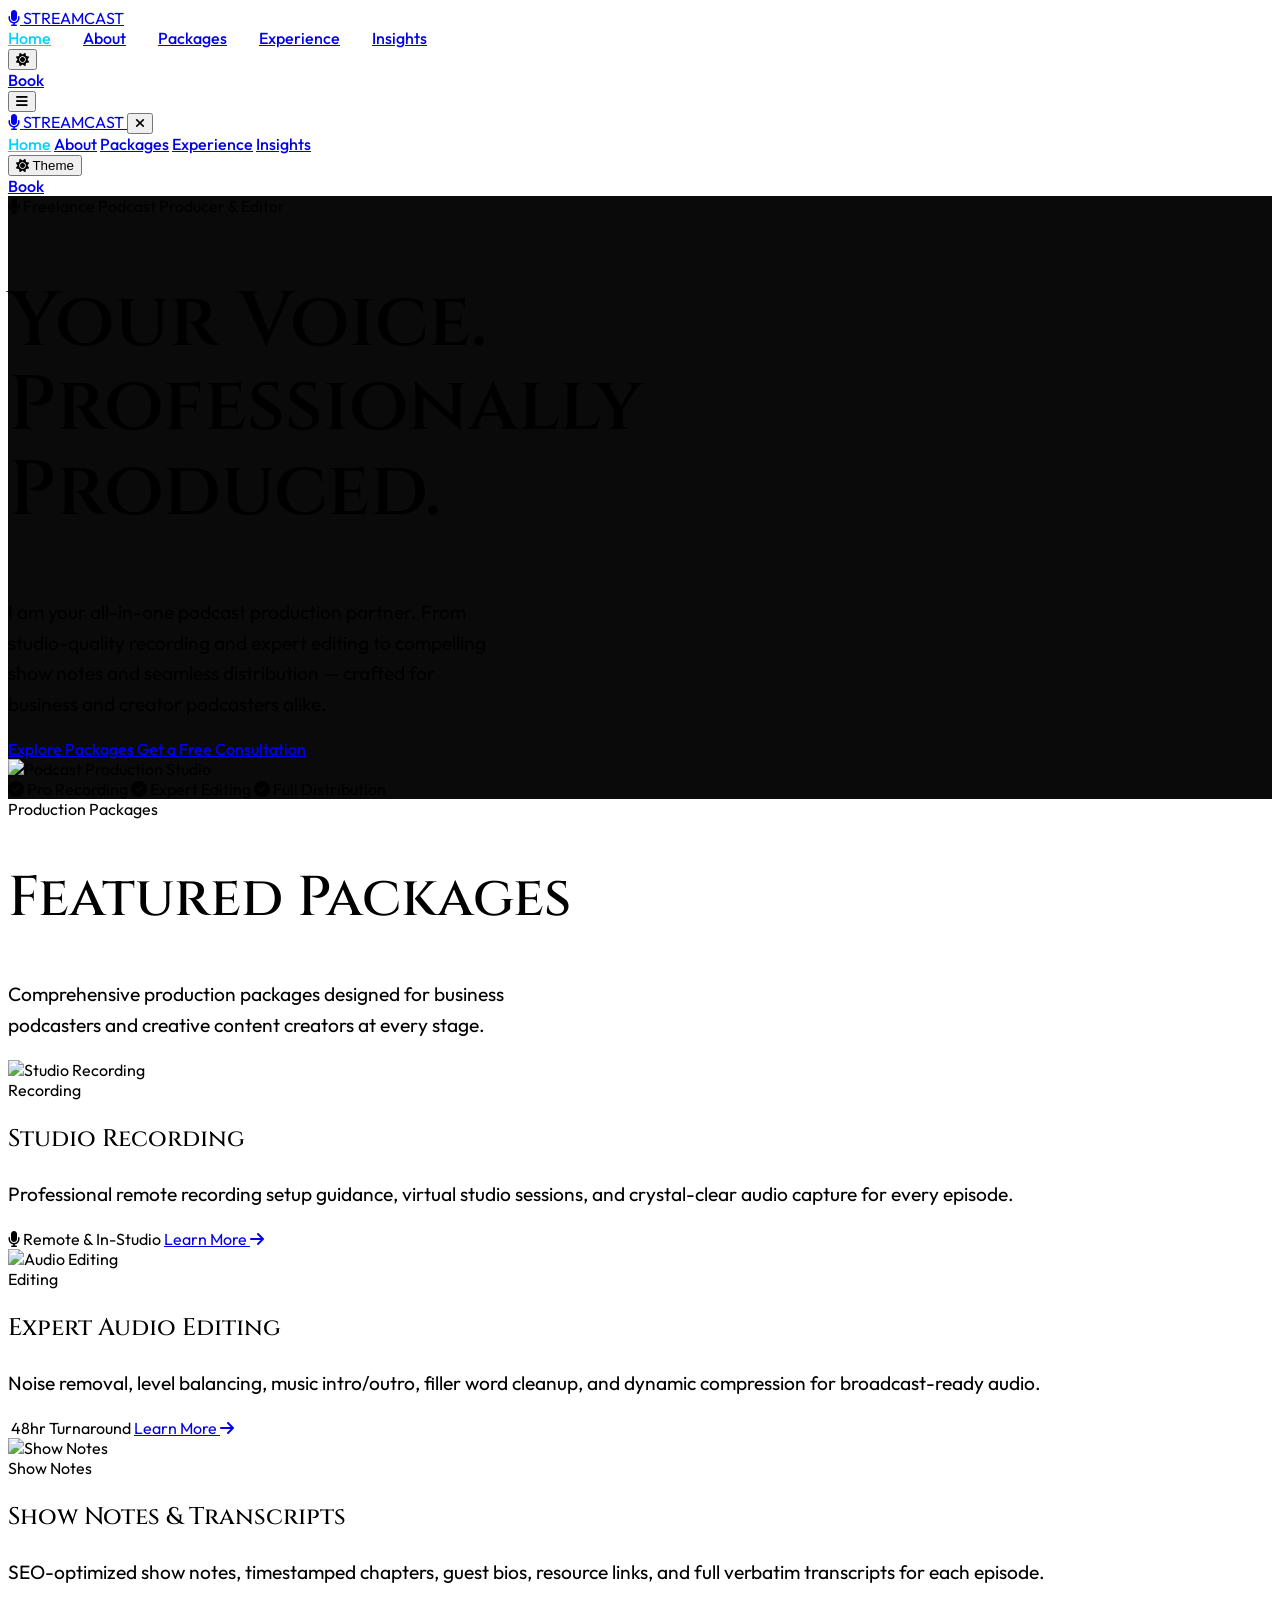
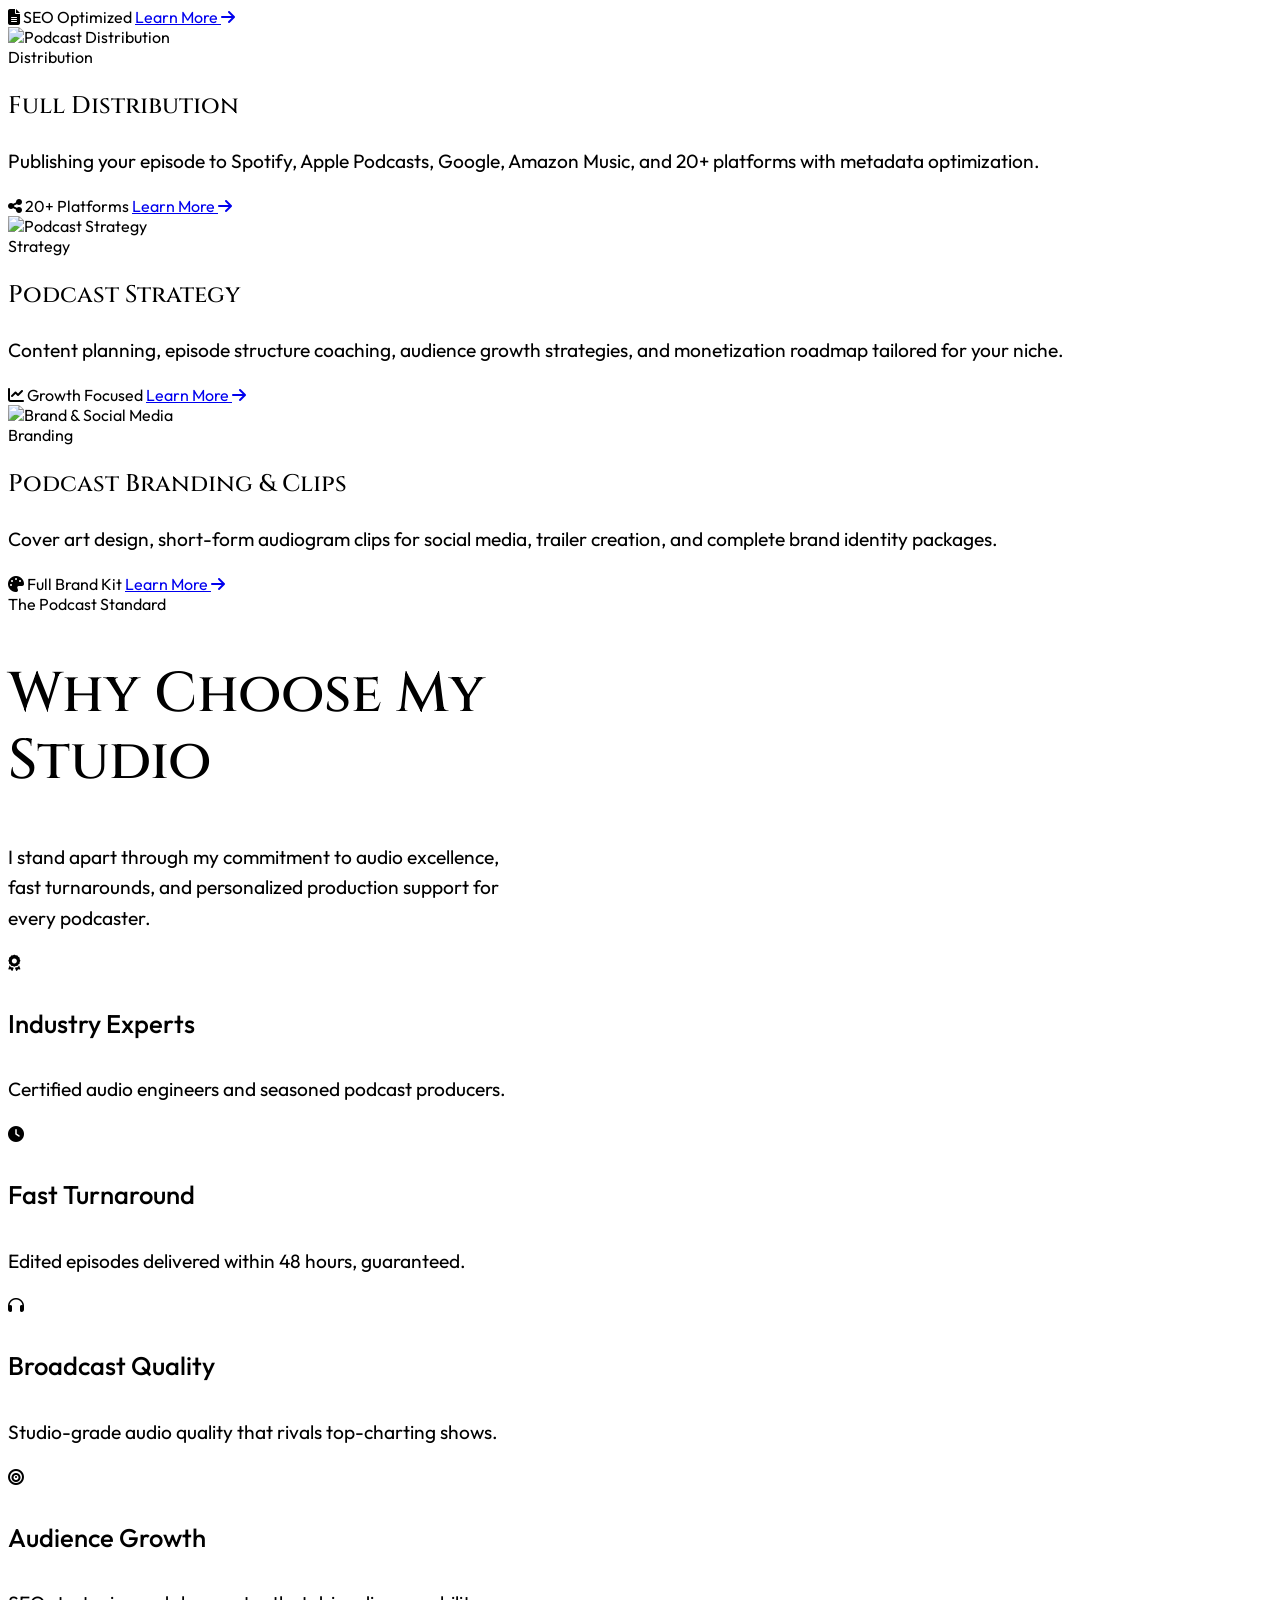
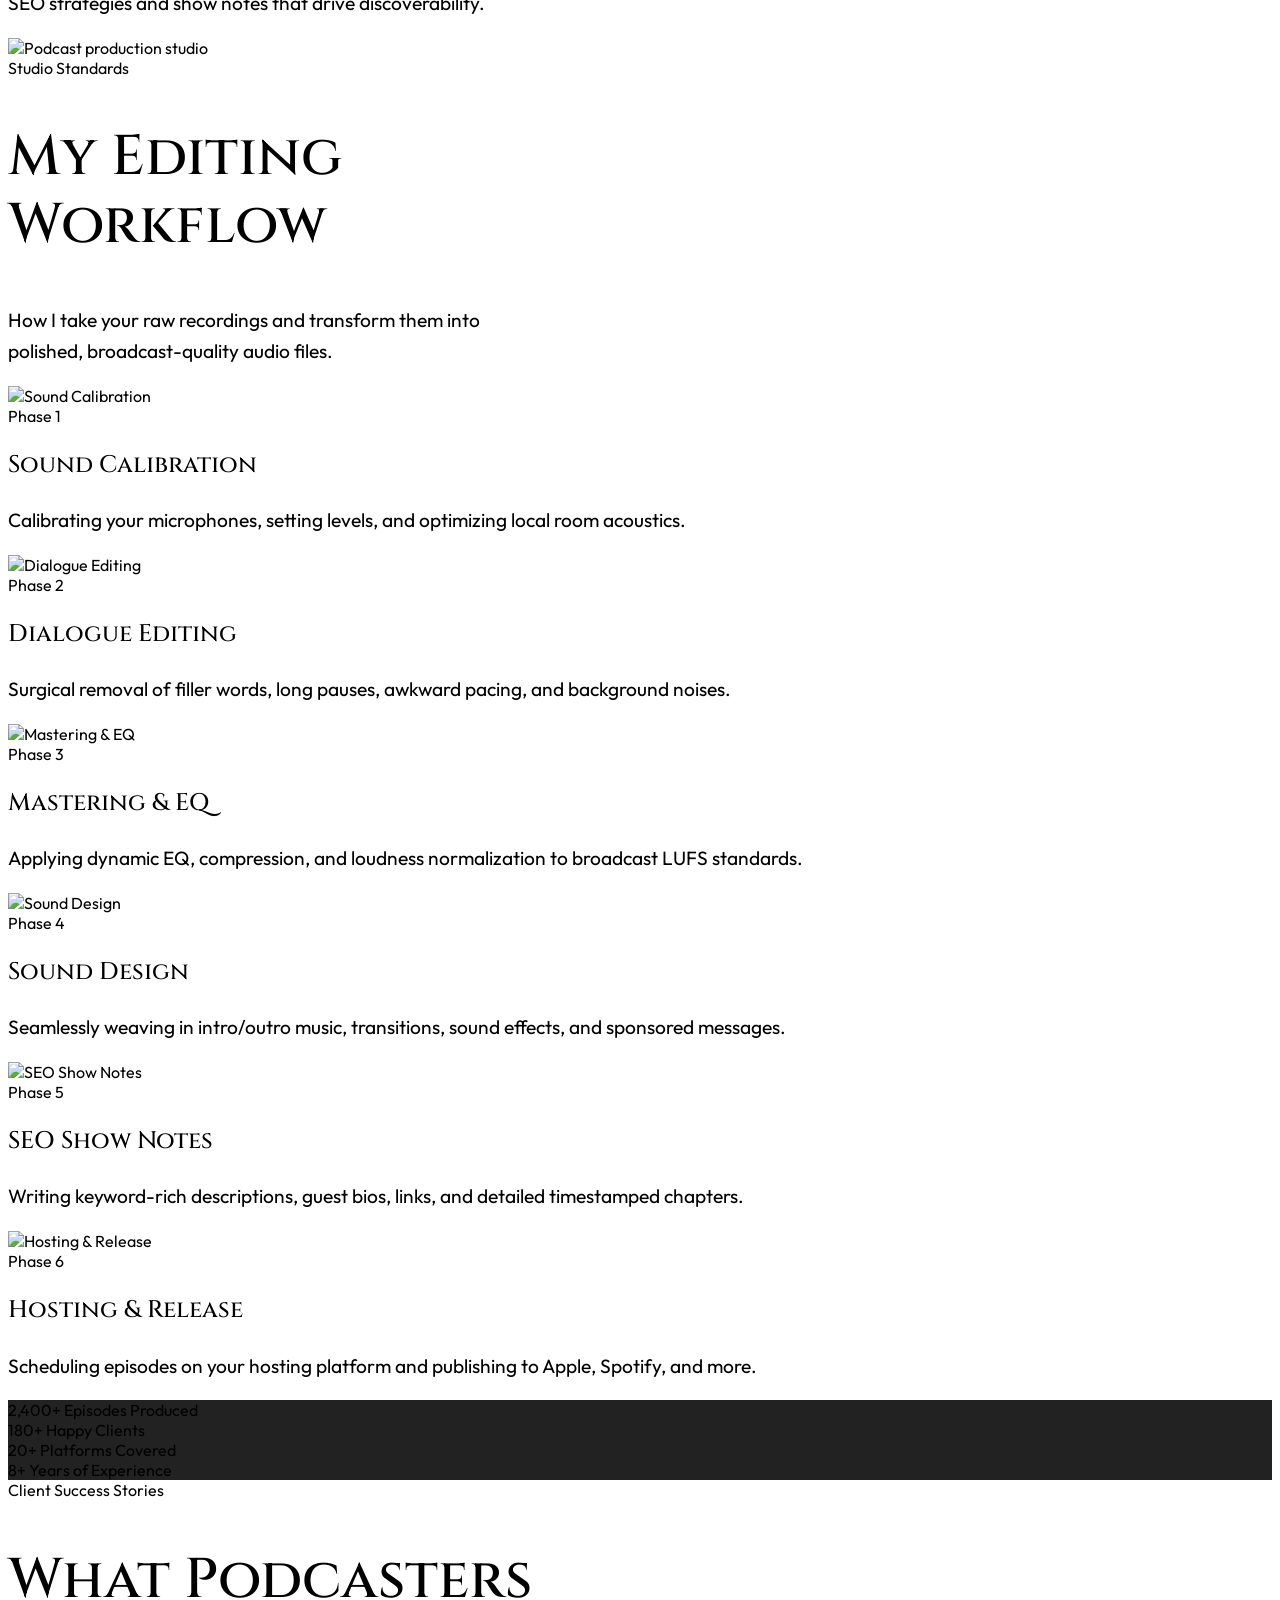
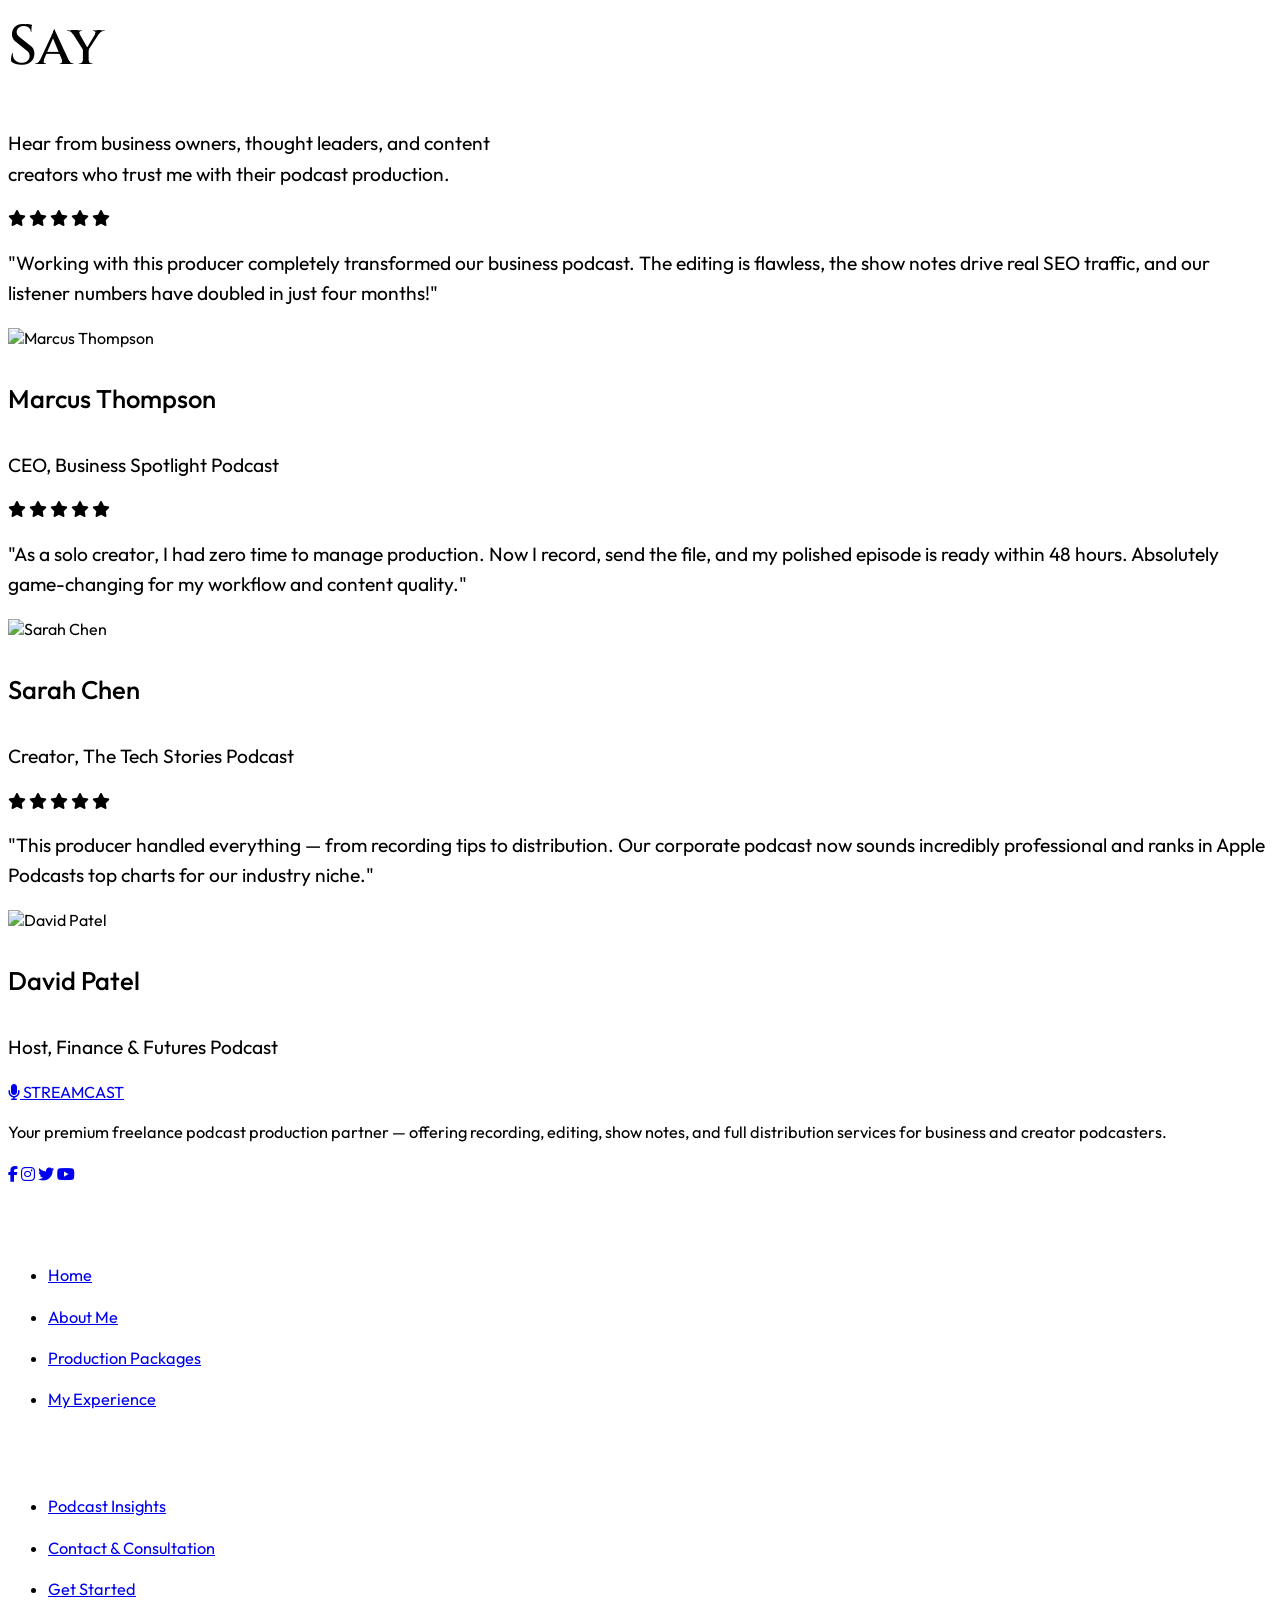
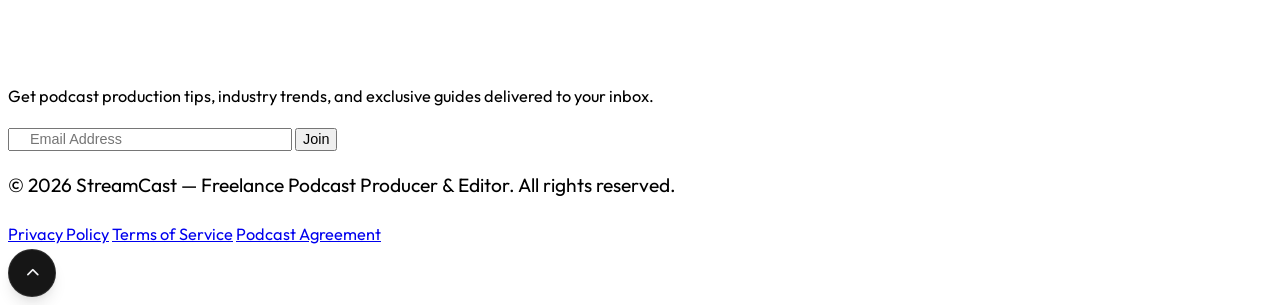
==== index.html @ 4ded886a "Add files via upload" ====
<!DOCTYPE html>
<html lang="en" class="dark">
<head>
  <!-- Favicon -->
  <link rel="icon" type="image/svg+xml" href="assets/images/favicon.svg">

  <meta charset="UTF-8">
  <meta name="viewport" content="width=device-width, initial-scale=1.0">
  <title>StreamCast | Freelance Podcast Producer & Editor</title>
  <meta name="description" content="Welcome to StreamCast, your premier freelance podcast production partner. I offer professional recording, editing, show notes, and distribution services for business and creator podcasters.">
  
  <!-- FontAwesome Icons -->
  <link rel="stylesheet" href="https://cdnjs.cloudflare.com/ajax/libs/font-awesome/6.4.0/css/all.min.css">
  <!-- Custom Styles -->
  <link rel="stylesheet" href="assets/css/custom.css">
  <!-- Tailwind CSS Play CDN -->
  <script src="https://cdn.tailwindcss.com"></script>
  <script>
    tailwind.config = {
      darkMode: 'class',
      theme: {
        extend: {
          colors: {
            'brand-blue': {
              DEFAULT: '#00d2fe',
              hover: '#00b4d8',
              dark: '#0096c7',
            },
            'charcoal': {
              900: '#0a0a0a',
              800: '#161616',
              700: '#1f1f1f',
              600: '#2e2e2e',
            }
          },
          fontFamily: {
            serif: ['Cinzel', 'serif'],
            sans: ['Outfit', 'sans-serif'],
          },
          fontWeight: {
            light: '300',
            normal: '410',
            medium: '500',
            semibold: '520',
            bold: '500',
            extrabold: '540',
            black: '580',
          }
        }
      }
    }
  </script>
  <style>
    .hero-bg-responsive {
      background-image: none;
      background-color: #0a0a0a;
    }
    @media (min-width: 640px) {
      .hero-bg-responsive {
        background-image: linear-gradient(rgba(10, 10, 10, 0.55), rgba(10, 10, 10, 0.7)), url('https://images.unsplash.com/photo-1478737270239-2f02b77fc618?auto=format&fit=crop&w=1920&q=80');
      }
    }
  </style>
</head>
<body class="bg-white dark:bg-charcoal-900 text-gray-900 dark:text-gray-100 transition-colors duration-300">

  <!-- NAVBAR -->
  <header id="main-header" class="fixed top-0 left-0 right-0 z-50 transition-all duration-300 py-3 bg-white dark:bg-[#0a0a0a]/95 border-b border-gray-200 dark:border-white/10">
    <div class="max-w-7xl mx-auto px-4 sm:px-6 lg:px-8">
      <div class="flex items-center justify-between h-16">
        
        <!-- Logo -->
        <a href="index.html" class="flex items-center space-x-2 gap-2 text-white font-serif tracking-widest text-xl md:text-2xl font-bold">
          <span class="text-brand-blue">
            <i class="fas fa-microphone"></i>
          </span>
          <span class="text-gray-900 dark:text-white">STREAMCAST</span>
        </a>

        <!-- Desktop Navigation Links -->
        <nav class="hidden lg:flex items-center gap-4 xl:gap-8 lg:mx-6 xl:mx-10">
          <a href="index.html" class="nav-link font-medium text-sm tracking-wider uppercase text-gray-900 dark:text-white hover:text-brand-blue transition-colors py-2 border-b-2 border-transparent">Home</a>
          <a href="about.html" class="nav-link font-medium text-sm tracking-wider uppercase text-gray-600 dark:text-gray-300 hover:text-brand-blue dark:hover:text-brand-blue transition-colors py-2 border-b-2 border-transparent">About</a>
          <a href="programs.html" class="nav-link font-medium text-sm tracking-wider uppercase text-gray-600 dark:text-gray-300 hover:text-brand-blue dark:hover:text-brand-blue transition-colors py-2 border-b-2 border-transparent">Packages</a>
          <a href="coaches.html" class="nav-link font-medium text-sm tracking-wider uppercase text-gray-600 dark:text-gray-300 hover:text-brand-blue dark:hover:text-brand-blue transition-colors py-2 border-b-2 border-transparent">Experience</a>
          
          <a href="blog.html" class="nav-link font-medium text-sm tracking-wider uppercase text-gray-600 dark:text-gray-300 hover:text-brand-blue dark:hover:text-brand-blue transition-colors py-2 border-b-2 border-transparent">Insights</a>
        </nav>

        <!-- Right Action Items (Buttons & Toggles) -->
        <div class="hidden lg:flex items-center space-x-4 gap-2">
          
          <!-- Theme Toggle -->
          <button class="theme-toggle-btn text-gray-600 dark:text-white focus:outline-none p-2 rounded-full hover:bg-gray-100 dark:hover:bg-white/10 transition-colors" title="Toggle Theme">
            <i class="theme-toggle-icon fas fa-sun text-yellow-400"></i>
          </button>

          <div class="h-6 w-px bg-gray-200 dark:bg-gray-700/50"></div>

          <a href="contact.html" class="bg-brand-blue hover:bg-brand-blue-hover text-black font-semibold text-xs tracking-widest uppercase px-5 py-2.5 rounded-full transition-all duration-300 shadow-md">Book</a>
          
        </div>

        <!-- Mobile Menu Button -->
        <div class="lg:hidden flex items-center space-x-4 gap-2">
          <button id="mobile-menu-btn" class="text-gray-800 dark:text-white hover:text-brand-blue focus:outline-none p-2 rounded-md transition-colors" aria-label="Open Menu">
            <i class="fas fa-bars text-2xl"></i>
          </button>
        </div>

      </div>
    </div>

  </header>

  <!-- Mobile Drawer Menu -->
  <div id="mobile-menu" class="fixed inset-y-0 right-0 z-[100] w-full max-w-xs bg-white/95 dark:bg-charcoal-900/95 backdrop-blur-md shadow-2xl p-6 border-l border-gray-200 dark:border-white/10 transform translate-x-full transition-transform duration-300 lg:hidden flex flex-col justify-between">
    <div>
      <div class="flex items-center justify-between mb-8">
        <a href="index.html" class="flex items-center space-x-2 gap-2 text-gray-900 dark:text-white font-serif tracking-widest text-lg font-bold group">
          <i class="fas fa-microphone text-brand-blue"></i>
          <span class="text-gray-900 dark:text-white">STREAMCAST</span>
        </a>
        <button id="mobile-menu-close-btn" class="text-gray-800 dark:text-white hover:text-brand-blue p-2 focus:outline-none" aria-label="Close Menu">
          <i class="fas fa-times text-2xl"></i>
        </button>
      </div>

      <nav class="flex flex-col space-y-4">
        <a href="index.html" class="nav-link text-base font-semibold text-gray-700 dark:text-gray-300 hover:text-brand-blue transition-colors py-1 border-b border-gray-100 dark:border-white/5">Home</a>
        <a href="about.html" class="nav-link text-base font-semibold text-gray-700 dark:text-gray-300 hover:text-brand-blue transition-colors py-1 border-b border-white/5">About</a>
        <a href="programs.html" class="nav-link text-base font-semibold text-gray-700 dark:text-gray-300 hover:text-brand-blue transition-colors py-1 border-b border-gray-100 dark:border-white/5">Packages</a>
        <a href="coaches.html" class="nav-link text-base font-semibold text-gray-700 dark:text-gray-300 hover:text-brand-blue transition-colors py-1 border-b border-white/5">Experience</a>
        
        <a href="blog.html" class="nav-link text-base font-semibold text-gray-700 dark:text-gray-300 hover:text-brand-blue transition-colors py-1 border-b border-white/5">Insights</a>
      </nav>
    </div>

    <div class="mt-8 pt-6 border-t border-gray-200 dark:border-white/10 flex flex-col space-y-4">
      <div class="flex items-center justify-center py-2 bg-gray-100 dark:bg-black/25 rounded-xl border border-gray-200 dark:border-white/5">
        <!-- Theme Toggle -->
        <button class="theme-toggle-btn text-gray-700 dark:text-gray-300 hover:text-brand-blue dark:hover:text-brand-blue focus:outline-none p-2 rounded-full transition-colors flex items-center gap-2 text-sm font-semibold" title="Toggle Theme">
          <i class="theme-toggle-icon fas fa-sun text-yellow-500 dark:text-yellow-400"></i>
          <span>Theme</span>
        </button>
      </div>
      <a href="contact.html" class="block text-center py-2.5 bg-brand-blue hover:bg-brand-blue-hover text-black font-semibold rounded-full shadow-lg transition-all">Book</a>
    </div>
  </div>

  <!-- HERO SECTION -->
  <section class="relative min-h-[90vh] md:min-h-[65vh] lg:min-h-[70vh] xl:min-h-[80vh] flex items-center justify-center pt-32 md:pt-24 lg:pt-28 xl:pt-40 pb-16 md:pb-12 lg:pb-16 xl:pb-24 overflow-hidden bg-cover bg-center hero-bg-responsive">
    <!-- Overlay ambient glow -->
    <div class="absolute inset-0 bg-gradient-to-tr from-brand-blue/15 via-transparent to-cyan-500/10 pointer-events-none"></div>

    <div class="relative z-10 max-w-4xl mx-auto px-4 sm:px-6 lg:px-8 w-full text-center space-y-8">
      <span class="inline-block px-4 py-1.5 rounded-full text-xs font-semibold uppercase tracking-widest bg-brand-blue/10 text-brand-blue border border-brand-blue/20">
        <i class="fas fa-microphone mr-1.5"></i> Freelance Podcast Producer & Editor
      </span>
      <h1 class="hero-heading text-white font-extrabold max-w-heading mx-auto">
        Your Voice. <br>
        <span class="text-transparent bg-clip-text bg-gradient-to-r from-brand-blue via-cyan-200 to-white">Professionally Produced.</span>
      </h1>
      <p class="body-text text-gray-300 max-w-paragraph mx-auto">
        I am your all-in-one podcast production partner. From studio-quality recording and expert editing to compelling show notes and seamless distribution — crafted for business and creator podcasters alike.
      </p>
      
      <div class="flex flex-col sm:flex-row gap-4 justify-center">
        <a href="programs.html" class="bg-brand-blue hover:bg-brand-blue-hover text-black font-bold uppercase tracking-widest text-sm px-8 py-4 rounded-full shadow-lg hover:shadow-brand-blue/30 transition-all duration-300 text-center">
          Explore Packages
        </a>
        <a href="contact.html" class="bg-transparent hover:bg-white/5 text-white font-bold uppercase tracking-widest text-sm px-8 py-4 rounded-full border border-white/20 hover:border-white transition-all text-center">
          Get a Free Consultation
        </a>
      </div>

      <!-- Separate Image for Mobile (360px view) -->
      <div class="block sm:hidden mt-8 w-full max-w-sm mx-auto rounded-2xl overflow-hidden border border-white/10 shadow-xl aspect-video">
        <img src="https://images.unsplash.com/photo-1478737270239-2f02b77fc618?auto=format&fit=crop&w=800&q=80" alt="Podcast Production Studio" class="w-full h-full object-cover">
      </div>

      <!-- Quick trust items -->
      <div class="pt-2 flex flex-wrap items-center justify-center gap-6 text-gray-400 text-xs tracking-wider uppercase font-semibold">
        <span class="flex items-center gap-2"><i class="fa-solid fa-circle-check text-brand-blue"></i> Pro Recording</span>
        <span class="flex items-center gap-2"><i class="fa-solid fa-circle-check text-brand-blue"></i> Expert Editing</span>
        <span class="flex items-center gap-2"><i class="fa-solid fa-circle-check text-brand-blue"></i> Full Distribution</span>
      </div>
    </div>
  </section>

  <!-- FEATURED PACKAGES -->
  <section class="py-24 bg-slate-50 dark:bg-charcoal-800 border-t border-gray-100 dark:border-charcoal-700">
    <div class="max-w-7xl mx-auto px-4 sm:px-6 lg:px-8">
      
      <!-- Section Header -->
      <div class="text-center mb-16 space-y-4">
        <span class="text-brand-blue font-semibold text-xs uppercase tracking-widest block">Production Packages</span>
        <h2 class="section-heading text-gray-900 dark:text-white max-w-heading mx-auto">Featured Packages</h2>
        <p class="body-text text-gray-600 dark:text-gray-400 max-w-paragraph mx-auto">
          Comprehensive production packages designed for business podcasters and creative content creators at every stage.
        </p>
      </div>

      <!-- Packages Grid -->
      <div class="grid grid-cols-1 md:grid-cols-2 lg:grid-cols-3 gap-8">
        
        <!-- Package 1 -->
        <div class="group bg-white dark:bg-charcoal-900 rounded-2xl overflow-hidden shadow-md border border-gray-200 dark:border-white/5 hover-card-trigger flex flex-col h-full">
          <div class="relative h-56 overflow-hidden flex-shrink-0">
            <img src="https://madpandamedia.com.au/images/MPM%20Podcast%20Studio.jpg" alt="Studio Recording" class="w-full h-full object-cover group-hover:scale-105 transition-transform duration-500">
            <div class="absolute inset-0 bg-gradient-to-t from-charcoal-900/80 to-transparent"></div>
            <span class="absolute bottom-4 left-4 bg-brand-blue text-black font-bold text-[10px] uppercase tracking-wider px-3 py-1 rounded">Recording</span>
          </div>
          <div class="p-6 flex flex-col justify-between flex-grow">
            <div class="space-y-4">
              <h3 class="card-heading text-gray-900 dark:text-white">Studio Recording</h3>
              <p class="text-sm text-gray-600 dark:text-gray-400">
                Professional remote recording setup guidance, virtual studio sessions, and crystal-clear audio capture for every episode.
              </p>
            </div>
            <div class="pt-4 mt-6 border-t border-gray-100 dark:border-white/5 flex items-center justify-between">
              <span class="text-xs text-gray-500 dark:text-gray-400"><i class="fas fa-microphone mr-1"></i> Remote & In-Studio</span>
              <a href="programs.html" class="text-brand-blue font-semibold text-xs tracking-wider uppercase group-hover:text-brand-blue-hover transition-colors">Learn More <i class="fas fa-arrow-right ml-1"></i></a>
            </div>
          </div>
        </div>

        <!-- Package 2 -->
        <div class="group bg-white dark:bg-charcoal-900 rounded-2xl overflow-hidden shadow-md border border-gray-200 dark:border-white/5 hover-card-trigger flex flex-col h-full">
          <div class="relative h-56 overflow-hidden flex-shrink-0">
            <img src="https://www.premiumbeat.com/blog/wp-content/uploads/2023/12/equalization_audio_editing_cover.jpg" alt="Audio Editing" class="w-full h-full object-cover group-hover:scale-105 transition-transform duration-500">
            <div class="absolute inset-0 bg-gradient-to-t from-charcoal-900/80 to-transparent"></div>
            <span class="absolute bottom-4 left-4 bg-brand-blue text-black font-bold text-[10px] uppercase tracking-wider px-3 py-1 rounded">Editing</span>
          </div>
          <div class="p-6 flex flex-col justify-between flex-grow">
            <div class="space-y-4">
              <h3 class="card-heading text-gray-900 dark:text-white">Expert Audio Editing</h3>
              <p class="text-sm text-gray-600 dark:text-gray-400">
                Noise removal, level balancing, music intro/outro, filler word cleanup, and dynamic compression for broadcast-ready audio.
              </p>
            </div>
            <div class="pt-4 mt-6 border-t border-gray-100 dark:border-white/5 flex items-center justify-between">
              <span class="text-xs text-gray-500 dark:text-gray-400"><i class="fas fa-waveform-lines mr-1"></i> 48hr Turnaround</span>
              <a href="programs.html" class="text-brand-blue font-semibold text-xs tracking-wider uppercase group-hover:text-brand-blue-hover transition-colors">Learn More <i class="fas fa-arrow-right ml-1"></i></a>
            </div>
          </div>
        </div>

        <!-- Package 3 -->
        <div class="group bg-white dark:bg-charcoal-900 rounded-2xl overflow-hidden shadow-md border border-gray-200 dark:border-white/5 hover-card-trigger flex flex-col h-full">
          <div class="relative h-56 overflow-hidden flex-shrink-0">
            <img src="https://encrypted-tbn0.gstatic.com/images?q=tbn:ANd9GcRHZqMYXIs-QDGXlfrpvm5a8jI42zFXWj_joPcEZpMLS_UarOpgAsNEjZs&s=10" alt="Show Notes" class="w-full h-full object-cover group-hover:scale-105 transition-transform duration-500">
            <div class="absolute inset-0 bg-gradient-to-t from-charcoal-900/80 to-transparent"></div>
            <span class="absolute bottom-4 left-4 bg-brand-blue text-black font-bold text-[10px] uppercase tracking-wider px-3 py-1 rounded">Show Notes</span>
          </div>
          <div class="p-6 flex flex-col justify-between flex-grow">
            <div class="space-y-4">
              <h3 class="card-heading text-gray-900 dark:text-white">Show Notes & Transcripts</h3>
              <p class="text-sm text-gray-600 dark:text-gray-400">
                SEO-optimized show notes, timestamped chapters, guest bios, resource links, and full verbatim transcripts for each episode.
              </p>
            </div>
            <div class="pt-4 mt-6 border-t border-gray-100 dark:border-white/5 flex items-center justify-between">
              <span class="text-xs text-gray-500 dark:text-gray-400"><i class="fas fa-file-lines mr-1"></i> SEO Optimized</span>
              <a href="programs.html" class="text-brand-blue font-semibold text-xs tracking-wider uppercase group-hover:text-brand-blue-hover transition-colors">Learn More <i class="fas fa-arrow-right ml-1"></i></a>
            </div>
          </div>
        </div>

        <!-- Package 4 -->
        <div class="group bg-white dark:bg-charcoal-900 rounded-2xl overflow-hidden shadow-md border border-gray-200 dark:border-white/5 hover-card-trigger flex flex-col h-full">
          <div class="relative h-56 overflow-hidden flex-shrink-0">
            <img src="https://encrypted-tbn0.gstatic.com/images?q=tbn:ANd9GcQRSYqqp1oz2RJWqdqJsFzhLo7s32Mo_cKgIWE5fRP9QIFLPOgkEXU0BMHP&s=10" alt="Podcast Distribution" class="w-full h-full object-cover group-hover:scale-105 transition-transform duration-500">
            <div class="absolute inset-0 bg-gradient-to-t from-charcoal-900/80 to-transparent"></div>
            <span class="absolute bottom-4 left-4 bg-brand-blue text-black font-bold text-[10px] uppercase tracking-wider px-3 py-1 rounded">Distribution</span>
          </div>
          <div class="p-6 flex flex-col justify-between flex-grow">
            <div class="space-y-4">
              <h3 class="card-heading text-gray-900 dark:text-white">Full Distribution</h3>
              <p class="text-sm text-gray-600 dark:text-gray-400">
                Publishing your episode to Spotify, Apple Podcasts, Google, Amazon Music, and 20+ platforms with metadata optimization.
              </p>
            </div>
            <div class="pt-4 mt-6 border-t border-gray-100 dark:border-white/5 flex items-center justify-between">
              <span class="text-xs text-gray-500 dark:text-gray-400"><i class="fas fa-share-nodes mr-1"></i> 20+ Platforms</span>
              <a href="programs.html" class="text-brand-blue font-semibold text-xs tracking-wider uppercase group-hover:text-brand-blue-hover transition-colors">Learn More <i class="fas fa-arrow-right ml-1"></i></a>
            </div>
          </div>
        </div>

        <!-- Package 5 -->
        <div class="group bg-white dark:bg-charcoal-900 rounded-2xl overflow-hidden shadow-md border border-gray-200 dark:border-white/5 hover-card-trigger flex flex-col h-full">
          <div class="relative h-56 overflow-hidden flex-shrink-0">
            <img src="https://jasoncercone.com/wp-content/uploads/2026/02/Podcasting-Strategy-Simplified-Logo-scaled.jpg" alt="Podcast Strategy" class="w-full h-full object-cover group-hover:scale-105 transition-transform duration-500">
            <div class="absolute inset-0 bg-gradient-to-t from-charcoal-900/80 to-transparent"></div>
            <span class="absolute bottom-4 left-4 bg-brand-blue text-black font-bold text-[10px] uppercase tracking-wider px-3 py-1 rounded">Strategy</span>
          </div>
          <div class="p-6 flex flex-col justify-between flex-grow">
            <div class="space-y-4">
              <h3 class="card-heading text-gray-900 dark:text-white">Podcast Strategy</h3>
              <p class="text-sm text-gray-600 dark:text-gray-400">
                Content planning, episode structure coaching, audience growth strategies, and monetization roadmap tailored for your niche.
              </p>
            </div>
            <div class="pt-4 mt-6 border-t border-gray-100 dark:border-white/5 flex items-center justify-between">
              <span class="text-xs text-gray-500 dark:text-gray-400"><i class="fas fa-chart-line mr-1"></i> Growth Focused</span>
              <a href="programs.html" class="text-brand-blue font-semibold text-xs tracking-wider uppercase group-hover:text-brand-blue-hover transition-colors">Learn More <i class="fas fa-arrow-right ml-1"></i></a>
            </div>
          </div>
        </div>

        <!-- Package 6 -->
        <div class="group bg-white dark:bg-charcoal-900 rounded-2xl overflow-hidden shadow-md border border-gray-200 dark:border-white/5 hover-card-trigger flex flex-col h-full">
          <div class="relative h-56 overflow-hidden flex-shrink-0">
            <img src="https://media.istockphoto.com/id/2166869543/vector/podcast-webcast-audio-record-concept-logo-podcast-radio-sign-audio-record-concept-vector.jpg?s=612x612&w=0&k=20&c=AaT6e5vGVNQZcJajQhVKvhF9IklbsPAS-NuJFvqOMyE=" alt="Brand & Social Media" class="w-full h-full object-cover group-hover:scale-105 transition-transform duration-500">
            <div class="absolute inset-0 bg-gradient-to-t from-charcoal-900/80 to-transparent"></div>
            <span class="absolute bottom-4 left-4 bg-brand-blue text-black font-bold text-[10px] uppercase tracking-wider px-3 py-1 rounded">Branding</span>
          </div>
          <div class="p-6 flex flex-col justify-between flex-grow">
            <div class="space-y-4">
              <h3 class="card-heading text-gray-900 dark:text-white">Podcast Branding & Clips</h3>
              <p class="text-sm text-gray-600 dark:text-gray-400">
                Cover art design, short-form audiogram clips for social media, trailer creation, and complete brand identity packages.
              </p>
            </div>
            <div class="pt-4 mt-6 border-t border-gray-100 dark:border-white/5 flex items-center justify-between">
              <span class="text-xs text-gray-500 dark:text-gray-400"><i class="fas fa-palette mr-1"></i> Full Brand Kit</span>
              <a href="programs.html" class="text-brand-blue font-semibold text-xs tracking-wider uppercase group-hover:text-brand-blue-hover transition-colors">Learn More <i class="fas fa-arrow-right ml-1"></i></a>
            </div>
          </div>
        </div>

      </div>

    </div>
  </section>

  <!-- WHY CHOOSE US -->
  <section class="py-24 bg-white dark:bg-charcoal-900">
    <div class="max-w-7xl mx-auto px-4 sm:px-6 lg:px-8">
      
      <div class="grid grid-cols-1 lg:grid-cols-2 gap-16 items-center">
        <!-- Left: Branding & Core Values list -->
        <div class="space-y-8">
          <div class="space-y-4">
            <span class="text-brand-blue font-semibold text-xs uppercase tracking-widest block">The Podcast Standard</span>
            <h2 class="section-heading text-gray-900 dark:text-white max-w-heading">Why Choose My Studio</h2>
            <p class="body-text text-gray-600 dark:text-gray-400 max-w-paragraph">
              I stand apart through my commitment to audio excellence, fast turnarounds, and personalized production support for every podcaster.
            </p>
          </div>

          <!-- Why Choose Cards -->
          <div class="grid grid-cols-1 sm:grid-cols-2 gap-6 pt-4">
            
            <div class="flex items-start space-x-3 gap-2">
              <div class="mt-1 flex-shrink-0 w-8 h-8 rounded-lg bg-brand-blue/10 border border-brand-blue/20 flex items-center justify-center text-brand-blue">
                <i class="fas fa-award"></i>
              </div>
              <div>
                <h4 class="font-bold text-gray-900 dark:text-white font-serif">Industry Experts</h4>
                <p class="text-xs text-gray-500 dark:text-gray-400 mt-1">Certified audio engineers and seasoned podcast producers.</p>
              </div>
            </div>

            <div class="flex items-start space-x-3 gap-2">
              <div class="mt-1 flex-shrink-0 w-8 h-8 rounded-lg bg-brand-blue/10 border border-brand-blue/20 flex items-center justify-center text-brand-blue">
                <i class="fas fa-clock"></i>
              </div>
              <div>
                <h4 class="font-bold text-gray-900 dark:text-white font-serif">Fast Turnaround</h4>
                <p class="text-xs text-gray-500 dark:text-gray-400 mt-1">Edited episodes delivered within 48 hours, guaranteed.</p>
              </div>
            </div>

            <div class="flex items-start space-x-3 gap-2">
              <div class="mt-1 flex-shrink-0 w-8 h-8 rounded-lg bg-brand-blue/10 border border-brand-blue/20 flex items-center justify-center text-brand-blue">
                <i class="fas fa-headphones"></i>
              </div>
              <div>
                <h4 class="font-bold text-gray-900 dark:text-white font-serif">Broadcast Quality</h4>
                <p class="text-xs text-gray-500 dark:text-gray-400 mt-1">Studio-grade audio quality that rivals top-charting shows.</p>
              </div>
            </div>

            <div class="flex items-start space-x-3 gap-2">
              <div class="mt-1 flex-shrink-0 w-8 h-8 rounded-lg bg-brand-blue/10 border border-brand-blue/20 flex items-center justify-center text-brand-blue">
                <i class="fas fa-bullseye"></i>
              </div>
              <div>
                <h4 class="font-bold text-gray-900 dark:text-white font-serif">Audience Growth</h4>
                <p class="text-xs text-gray-500 dark:text-gray-400 mt-1">SEO strategies and show notes that drive discoverability.</p>
              </div>
            </div>

            

          </div>
        </div>

        <!-- Right: Decorative graphic / studio photo -->
        <div class="relative">
          <div class="absolute inset-0 bg-gradient-to-r from-brand-blue/15 to-purple-500/10 rounded-2xl blur-xl opacity-40"></div>
          <div class="relative bg-charcoal-800 border border-white/10 rounded-2xl overflow-hidden shadow-2xl p-2">
            <img src="https://wsdg.com/wp-content/uploads/Gimlet-3-ControlRoom-787.jpg" alt="Podcast production studio" class="w-full h-[400px] object-cover rounded-xl">
          </div>
        </div>
      </div>

    </div>
  </section>

  <!-- EDITING WORKFLOW (STUDIO STANDARDS) SECTION -->
  <section class="py-24 bg-white dark:bg-charcoal-900 border-t border-gray-100 dark:border-white/5">
    <div class="max-w-7xl mx-auto px-4 sm:px-6 lg:px-8">
      
      <!-- Section Header -->
      <div class="text-center mb-20 space-y-4">
        <span class="text-brand-blue font-semibold text-xs uppercase tracking-widest block">Studio Standards</span>
        <h2 class="section-heading text-gray-900 dark:text-white max-w-heading mx-auto">My Editing Workflow</h2>
        <p class="body-text text-gray-600 dark:text-gray-400 max-w-paragraph mx-auto">
          How I take your raw recordings and transform them into polished, broadcast-quality audio files.
        </p>
      </div>

      <!-- Steps Grid -->
      <div class="grid grid-cols-1 md:grid-cols-3 gap-8 items-stretch">

        <!-- Step 1 -->
        <div class="group bg-slate-50 dark:bg-charcoal-800 rounded-2xl overflow-hidden shadow-md border border-gray-200 dark:border-white/5 hover-card-trigger flex flex-col h-full">
          <div class="relative aspect-[4/3] overflow-hidden flex-shrink-0">
            <img src="https://encrypted-tbn0.gstatic.com/images?q=tbn:ANd9GcS48vj_JHpLeURLCR2kcukYBM1Dx5grYcab3fX5c1wucLUlVrDiSISjxjIC&s=10" alt="Sound Calibration" class="w-full h-full object-cover group-hover:scale-105 transition-transform duration-500">
            <div class="absolute inset-0 bg-gradient-to-t from-charcoal-900/60 to-transparent"></div>
            <span class="absolute top-4 left-4 bg-brand-blue text-black font-bold text-[10px] uppercase tracking-wider px-3 py-1 rounded-full">Phase 1</span>
          </div>
          <div class="p-6 flex flex-col justify-between flex-grow text-center">
            <div class="space-y-3">
              <h3 class="card-heading text-gray-900 dark:text-white font-serif font-bold text-base">Sound Calibration</h3>
              <p class="text-xs text-gray-600 dark:text-gray-400 leading-relaxed">
                Calibrating your microphones, setting levels, and optimizing local room acoustics.
              </p>
            </div>
          </div>
        </div>

        <!-- Step 2 -->
        <div class="group bg-slate-50 dark:bg-charcoal-800 rounded-2xl overflow-hidden shadow-md border border-gray-200 dark:border-white/5 hover-card-trigger flex flex-col h-full">
          <div class="relative aspect-[4/3] overflow-hidden flex-shrink-0">
            <img src="https://images.squarespace-cdn.com/content/v1/60900a8ced45e2004fc597f9/1634216322540-X0OV3OB2UH5JQX82P1CD/Nugen+-+Dialogue+Editing+blog+post.png" alt="Dialogue Editing" class="w-full h-full object-cover group-hover:scale-105 transition-transform duration-500">
            <div class="absolute inset-0 bg-gradient-to-t from-charcoal-900/60 to-transparent"></div>
            <span class="absolute top-4 left-4 bg-brand-blue text-black font-bold text-[10px] uppercase tracking-wider px-3 py-1 rounded-full">Phase 2</span>
          </div>
          <div class="p-6 flex flex-col justify-between flex-grow text-center">
            <div class="space-y-3">
              <h3 class="card-heading text-gray-900 dark:text-white font-serif font-bold text-base">Dialogue Editing</h3>
              <p class="text-xs text-gray-600 dark:text-gray-400 leading-relaxed">
                Surgical removal of filler words, long pauses, awkward pacing, and background noises.
              </p>
            </div>
          </div>
        </div>

        <!-- Step 3 -->
        <div class="group bg-slate-50 dark:bg-charcoal-800 rounded-2xl overflow-hidden shadow-md border border-gray-200 dark:border-white/5 hover-card-trigger flex flex-col h-full">
          <div class="relative aspect-[4/3] overflow-hidden flex-shrink-0">
            <img src="https://static.wixstatic.com/media/492754_4d5987288f644782b47b779c7194cb5c~mv2_d_6000_4000_s_4_2.jpg/v1/fill/w_480,h_320,al_c,q_80,usm_0.66_1.00_0.01,enc_avif,quality_auto/492754_4d5987288f644782b47b779c7194cb5c~mv2_d_6000_4000_s_4_2.jpg" alt="Mastering & EQ" class="w-full h-full object-cover group-hover:scale-105 transition-transform duration-500">
            <div class="absolute inset-0 bg-gradient-to-t from-charcoal-900/60 to-transparent"></div>
            <span class="absolute top-4 left-4 bg-brand-blue text-black font-bold text-[10px] uppercase tracking-wider px-3 py-1 rounded-full">Phase 3</span>
          </div>
          <div class="p-6 flex flex-col justify-between flex-grow text-center">
            <div class="space-y-3">
              <h3 class="card-heading text-gray-900 dark:text-white font-serif font-bold text-base">Mastering & EQ</h3>
              <p class="text-xs text-gray-600 dark:text-gray-400 leading-relaxed">
                Applying dynamic EQ, compression, and loudness normalization to broadcast LUFS standards.
              </p>
            </div>
          </div>
        </div>

        <!-- Step 4 -->
        <div class="group bg-slate-50 dark:bg-charcoal-800 rounded-2xl overflow-hidden shadow-md border border-gray-200 dark:border-white/5 hover-card-trigger flex flex-col h-full">
          <div class="relative aspect-[4/3] overflow-hidden flex-shrink-0">
            <img src="https://media.licdn.com/dms/image/v2/C5612AQEDFYKqiYVUfw/article-cover_image-shrink_720_1280/article-cover_image-shrink_720_1280/0/1635795860877?e=2147483647&v=beta&t=a8ZpyCggSLc2Owk4tE9GtHeOOxZnqHSnbXAXCnS_KWY" alt="Sound Design" class="w-full h-full object-cover group-hover:scale-105 transition-transform duration-500">
            <div class="absolute inset-0 bg-gradient-to-t from-charcoal-900/60 to-transparent"></div>
            <span class="absolute top-4 left-4 bg-brand-blue text-black font-bold text-[10px] uppercase tracking-wider px-3 py-1 rounded-full">Phase 4</span>
          </div>
          <div class="p-6 flex flex-col justify-between flex-grow text-center">
            <div class="space-y-3">
              <h3 class="card-heading text-gray-900 dark:text-white font-serif font-bold text-base">Sound Design</h3>
              <p class="text-xs text-gray-600 dark:text-gray-400 leading-relaxed">
                Seamlessly weaving in intro/outro music, transitions, sound effects, and sponsored messages.
              </p>
            </div>
          </div>
        </div>

        <!-- Step 5 -->
        <div class="group bg-slate-50 dark:bg-charcoal-800 rounded-2xl overflow-hidden shadow-md border border-gray-200 dark:border-white/5 hover-card-trigger flex flex-col h-full">
          <div class="relative aspect-[4/3] overflow-hidden flex-shrink-0">
            <img src="https://weeditpodcasts.com/wp-content/uploads/2021/03/business-black-finance-pen-paperwork-planning-meeting-corporate-data-brainstorming_t20_K6z0lX-5.jpg" alt="SEO Show Notes" class="w-full h-full object-cover group-hover:scale-105 transition-transform duration-500">
            <div class="absolute inset-0 bg-gradient-to-t from-charcoal-900/60 to-transparent"></div>
            <span class="absolute top-4 left-4 bg-brand-blue text-black font-bold text-[10px] uppercase tracking-wider px-3 py-1 rounded-full">Phase 5</span>
          </div>
          <div class="p-6 flex flex-col justify-between flex-grow text-center">
            <div class="space-y-3">
              <h3 class="card-heading text-gray-900 dark:text-white font-serif font-bold text-base">SEO Show Notes</h3>
              <p class="text-xs text-gray-600 dark:text-gray-400 leading-relaxed">
                Writing keyword-rich descriptions, guest bios, links, and detailed timestamped chapters.
              </p>
            </div>
          </div>
        </div>

        <!-- Step 6 -->
        <div class="group bg-slate-50 dark:bg-charcoal-800 rounded-2xl overflow-hidden shadow-md border border-gray-200 dark:border-white/5 hover-card-trigger flex flex-col h-full">
          <div class="relative aspect-[4/3] overflow-hidden flex-shrink-0">
            <img src="https://rss.com/blog/wp-content/uploads/2020/03/convertkit-CbLJAUI_js-unsplash-scaled-e1586370624584.jpg" alt="Hosting & Release" class="w-full h-full object-cover group-hover:scale-105 transition-transform duration-500">
            <div class="absolute inset-0 bg-gradient-to-t from-charcoal-900/60 to-transparent"></div>
            <span class="absolute top-4 left-4 bg-brand-blue text-black font-bold text-[10px] uppercase tracking-wider px-3 py-1 rounded-full">Phase 6</span>
          </div>
          <div class="p-6 flex flex-col justify-between flex-grow text-center">
            <div class="space-y-3">
              <h3 class="card-heading text-gray-900 dark:text-white font-serif font-bold text-base">Hosting & Release</h3>
              <p class="text-xs text-gray-600 dark:text-gray-400 leading-relaxed">
                Scheduling episodes on your hosting platform and publishing to Apple, Spotify, and more.
              </p>
            </div>
          </div>
        </div>

      </div>
    </div>
  </section>

  <!-- STATISTICS SECTION -->
  <section class="relative py-20 bg-cover bg-center" style="background-image: linear-gradient(rgba(10, 10, 10, 0.9), rgba(10, 10, 10, 0.9)), url('https://images.unsplash.com/photo-1478737270239-2f02b77fc618?auto=format&fit=crop&w=1920&q=80');">
    <div class="relative z-10 max-w-7xl mx-auto px-4 sm:px-6 lg:px-8">
      
      <div class="grid grid-cols-2 lg:grid-cols-4 gap-8 text-center">
        
        <div class="space-y-2">
          <span class="block text-4xl md:text-5xl font-serif font-extrabold text-brand-blue">2,400+</span>
          <span class="block text-xs md:text-sm font-semibold uppercase tracking-wider text-gray-400">Episodes Produced</span>
        </div>

        <div class="space-y-2">
          <span class="block text-4xl md:text-5xl font-serif font-extrabold text-brand-blue">180+</span>
          <span class="block text-xs md:text-sm font-semibold uppercase tracking-wider text-gray-400">Happy Clients</span>
        </div>

        <div class="space-y-2">
          <span class="block text-4xl md:text-5xl font-serif font-extrabold text-brand-blue">20+</span>
          <span class="block text-xs md:text-sm font-semibold uppercase tracking-wider text-gray-400">Platforms Covered</span>
        </div>

        <div class="space-y-2">
          <span class="block text-4xl md:text-5xl font-serif font-extrabold text-brand-blue">8+</span>
          <span class="block text-xs md:text-sm font-semibold uppercase tracking-wider text-gray-400">Years of Experience</span>
        </div>

      </div>

    </div>
  </section>

  <!-- CLIENT TESTIMONIALS -->
  <section class="py-24 bg-slate-50 dark:bg-charcoal-800">
    <div class="max-w-7xl mx-auto px-4 sm:px-6 lg:px-8">
      
      <!-- Section Header -->
      <div class="text-center mb-16 space-y-4">
        <span class="text-brand-blue font-semibold text-xs uppercase tracking-widest block">Client Success Stories</span>
        <h2 class="section-heading text-gray-900 dark:text-white max-w-heading mx-auto">What Podcasters Say</h2>
        <p class="body-text text-gray-600 dark:text-gray-400 max-w-paragraph mx-auto">
          Hear from business owners, thought leaders, and content creators who trust me with their podcast production.
        </p>
      </div>

      <!-- Testimonial Grid -->
      <div class="grid grid-cols-1 md:grid-cols-12 gap-8">
        
        <!-- Review 1 -->
        <div class="bg-white dark:bg-charcoal-900 border border-gray-200 dark:border-white/5 p-8 rounded-2xl shadow-sm space-y-6 flex flex-col justify-between md:col-span-6 lg:col-span-4">
          <div class="space-y-4">
            <div class="flex text-brand-blue gap-1">
              <i class="fas fa-star"></i>
              <i class="fas fa-star"></i>
              <i class="fas fa-star"></i>
              <i class="fas fa-star"></i>
              <i class="fas fa-star"></i>
            </div>
            <p class="text-sm italic text-gray-600 dark:text-gray-400 leading-relaxed">
              "Working with this producer completely transformed our business podcast. The editing is flawless, the show notes drive real SEO traffic, and our listener numbers have doubled in just four months!"
            </p>
          </div>
          <div class="flex items-center gap-3">
            <img src="https://encrypted-tbn0.gstatic.com/images?q=tbn:ANd9GcQf6QTkfs1cosJw75zUIIFJywVdW83Hb5X3617oMpN7vW1gVRaBMmBwmXUX&s=10" alt="Marcus Thompson" class="w-10 h-10 rounded-full object-cover shrink-0">
            <div>
              <h4 class="font-semibold text-sm text-gray-900 dark:text-white">Marcus Thompson</h4>
              <p class="text-xs text-gray-500 dark:text-gray-400">CEO, Business Spotlight Podcast</p>
            </div>
          </div>
        </div>

        <!-- Review 2 -->
        <div class="bg-white dark:bg-charcoal-900 border border-gray-200 dark:border-white/5 p-8 rounded-2xl shadow-sm space-y-6 flex flex-col justify-between md:col-span-6 lg:col-span-4">
          <div class="space-y-4">
            <div class="flex text-brand-blue gap-1">
              <i class="fas fa-star"></i>
              <i class="fas fa-star"></i>
              <i class="fas fa-star"></i>
              <i class="fas fa-star"></i>
              <i class="fas fa-star"></i>
            </div>
            <p class="text-sm italic text-gray-600 dark:text-gray-400 leading-relaxed">
              "As a solo creator, I had zero time to manage production. Now I record, send the file, and my polished episode is ready within 48 hours. Absolutely game-changing for my workflow and content quality."
            </p>
          </div>
          <div class="flex items-center gap-3">
            <img src="https://cdn.prod.www.spiegel.de/images/8cb40c02-0001-0004-0000-000001379977_w640_r0.6670458854759196_fpx45_fpy70.03.jpg" alt="Sarah Chen" class="w-10 h-10 rounded-full object-cover shrink-0">
            <div>
              <h4 class="font-semibold text-sm text-gray-900 dark:text-white">Sarah Chen</h4>
              <p class="text-xs text-gray-500 dark:text-gray-400">Creator, The Tech Stories Podcast</p>
            </div>
          </div>
        </div>

        <!-- Review 3 -->
        <div class="bg-white dark:bg-charcoal-900 border border-gray-200 dark:border-white/5 p-8 rounded-2xl shadow-sm space-y-6 flex flex-col justify-between md:col-start-4 md:col-span-6 lg:col-span-4 lg:col-start-auto">
          <div class="space-y-4">
            <div class="flex text-brand-blue gap-1">
              <i class="fas fa-star"></i>
              <i class="fas fa-star"></i>
              <i class="fas fa-star"></i>
              <i class="fas fa-star"></i>
              <i class="fas fa-star"></i>
            </div>
            <p class="text-sm italic text-gray-600 dark:text-gray-400 leading-relaxed">
              "This producer handled everything — from recording tips to distribution. Our corporate podcast now sounds incredibly professional and ranks in Apple Podcasts top charts for our industry niche."
            </p>
          </div>
          <div class="flex items-center gap-3">
            <img src="https://images.unsplash.com/photo-1472099645785-5658abf4ff4e?auto=format&fit=crop&w=120&h=120&q=80" alt="David Patel" class="w-10 h-10 rounded-full object-cover shrink-0">
            <div>
              <h4 class="font-semibold text-sm text-gray-900 dark:text-white">David Patel</h4>
              <p class="text-xs text-gray-500 dark:text-gray-400">Host, Finance & Futures Podcast</p>
            </div>
          </div>
        </div>

      </div>

    </div>
  </section>

  <!-- FOOTER -->
  <footer class="bg-slate-50 dark:bg-[#0a0a0a] border-t border-gray-200 dark:border-white/10 py-16 text-gray-700 dark:text-gray-300 text-sm">
    <div class="max-w-7xl mx-auto px-4 sm:px-6 lg:px-8">
      <div class="grid grid-cols-1 md:grid-cols-2 lg:grid-cols-4 gap-12">
        
        <!-- Column 1: Branding -->
        <div class="space-y-4">
          <a href="index.html" class="flex items-center space-x-2 gap-2 text-gray-900 dark:text-white font-serif tracking-widest text-xl md:text-2xl font-bold group">
            <i class="fas fa-microphone text-brand-blue"></i>
            <span class="text-gray-900 dark:text-white">STREAMCAST</span>
          </a>
          <p class="text-xs leading-relaxed text-gray-700 dark:text-gray-300">
            Your premium freelance podcast production partner — offering recording, editing, show notes, and full distribution services for business and creator podcasters.
          </p>
          <div class="flex space-x-4 gap-1.5 pt-2">
            <a href="#" class="text-gray-400 hover:text-brand-blue text-lg transition-colors"><i class="fab fa-facebook-f"></i></a>
            <a href="#" class="text-gray-400 hover:text-brand-blue text-lg transition-colors"><i class="fab fa-instagram"></i></a>
            <a href="#" class="text-gray-400 hover:text-brand-blue text-lg transition-colors"><i class="fab fa-twitter"></i></a>
            <a href="#" class="text-gray-400 hover:text-brand-blue text-lg transition-colors"><i class="fab fa-youtube"></i></a>
          </div>
        </div>

        <!-- Column 2: Navigation Links -->
        <div class="space-y-4">
          <h4 class="text-gray-900 dark:text-white font-serif font-semibold uppercase tracking-wider text-xs">Quick Links</h4>
          <ul class="space-y-2 text-xs">
            <li><a href="index.html" class="hover:text-brand-blue transition-colors">Home</a></li>
            <li><a href="about.html" class="hover:text-brand-blue transition-colors">About Me</a></li>
            <li><a href="programs.html" class="hover:text-brand-blue transition-colors">Production Packages</a></li>
            <li><a href="coaches.html" class="hover:text-brand-blue transition-colors">My Experience</a></li>
          </ul>
        </div>

        <!-- Column 3: Secondary Links -->
        <div class="space-y-4">
          <h4 class="text-gray-900 dark:text-white font-serif font-semibold uppercase tracking-wider text-xs">Resources</h4>
          <ul class="space-y-2 text-xs">
            
            <li><a href="blog.html" class="hover:text-brand-blue transition-colors ">Podcast Insights</a></li>
            <li><a href="contact.html" class="hover:text-brand-blue transition-colors">Contact & Consultation</a></li>
            
            <li><a href="contact.html" class="hover:text-brand-blue transition-colors">Get Started</a></li>
          </ul>
        </div>

        <!-- Column 4: Newsletter -->
        <div class="space-y-4">
          <h4 class="text-gray-900 dark:text-white font-serif font-semibold uppercase tracking-wider text-xs">Newsletter</h4>
          <p class="text-xs text-gray-700 dark:text-gray-300">Get podcast production tips, industry trends, and exclusive guides delivered to your inbox.</p>
          <form id="newsletter-form" class="space-y-2">
            <div class="relative">
              <input type="email" placeholder="Email Address" required class="w-full bg-white dark:bg-charcoal-800 border border-gray-200 dark:border-white/10 text-gray-900 dark:text-white rounded-full pl-4 pr-20 py-2 text-xs focus:outline-none focus:border-brand-blue">
              <button type="submit" class="absolute right-1.5 top-1.5 bg-brand-blue hover:bg-brand-blue-hover text-black px-3 py-1 rounded-full text-xs font-bold">Join</button>
            </div>
          </form>
        </div>

      </div>

      <div class="border-t border-gray-200 dark:border-white/5 mt-12 pt-6 flex flex-col md:flex-row items-center justify-between text-xs text-gray-600 dark:text-gray-400 gap-4">
        <p>&copy; 2026 StreamCast — Freelance Podcast Producer & Editor. All rights reserved.</p>
        <div class="flex items-center gap-6">
          <a href="#" class="hover:text-gray-900 dark:hover:text-white">Privacy Policy</a>
          <a href="#" class="hover:text-gray-900 dark:hover:text-white">Terms of Service</a>
          <a href="#" class="hover:text-gray-900 dark:hover:text-white">Podcast Agreement</a>
        </div>
      </div>
    </div>
  </footer>

  <!-- Core JavaScript -->
  <script src="assets/js/main.js"></script>
</body>
</html>
---- assets/css/custom.css ----
@import url('https://fonts.googleapis.com/css2?family=Cinzel:wght@400..900&family=Outfit:wght@100..900&display=swap');

:root {
  --font-serif: 'Cinzel', serif;
  --font-sans: 'Outfit', sans-serif;
  --color-brand-blue: #00d2fe;
  --color-brand-blue-hover: #00b4d8;
  --color-dark: #0a0a0a;
}

html {
  scroll-behavior: smooth;
  font-family: var(--font-sans);
}

body {
  transition: background-color 0.3s ease, color 0.3s ease;
  overflow-x: hidden;
}

/* Glassmorphism base classes */
.glass {
  background: rgba(18, 18, 18, 0.6);
  backdrop-filter: blur(12px);
  -webkit-backdrop-filter: blur(12px);
  border: 1px solid rgba(255, 255, 255, 0.08);
}

.glass-light {
  background: rgba(255, 255, 255, 0.7);
  backdrop-filter: blur(12px);
  -webkit-backdrop-filter: blur(12px);
  border: 1px solid rgba(0, 0, 0, 0.08);
}

/* Scrollbar styles */
::-webkit-scrollbar {
  width: 8px;
  height: 8px;
}

::-webkit-scrollbar-track {
  background: #0a0a0a;
}

html.light ::-webkit-scrollbar-track {
  background: #f4f4f4;
}

::-webkit-scrollbar-thumb {
  background: #2a2a2a;
  border-radius: 4px;
}

html.light ::-webkit-scrollbar-thumb {
  background: #cccccc;
}

::-webkit-scrollbar-thumb:hover {
  background: var(--color-brand-blue);
}

/* Text constraints for layout compliance */
.max-w-heading {
  max-width: 600px;
}

.max-w-paragraph {
  max-width: 500px;
}

/* Custom glow animations */
.glow-brand-blue {
  box-shadow: 0 0 20px rgba(0, 210, 254, 0.25);
}

.glow-brand-blue-hover:hover {
  box-shadow: 0 0 30px rgba(0, 210, 254, 0.45);
}

/* Custom font sizes for typography requirements */
h1 {
  font-family: var(--font-serif);
  font-weight: 580;
  font-size: clamp(2.25rem, 6vw, 5rem);
  /* Adjusted minimum bound for mobile responsiveness */
  line-height: 1.1;
}

.hero-heading {
  font-family: var(--font-serif);
  font-weight: 580 !important;
  font-size: clamp(2.25rem, 6vw, 5rem) !important;
  /* Adjusted minimum bound for mobile responsiveness */
  line-height: 1.1;
}

h2 {
  font-family: var(--font-serif);
  font-weight: 540;
  font-size: clamp(1.75rem, 4.5vw, 3.5rem);
  /* Adjusted minimum bound for mobile responsiveness */
  line-height: 1.2;
}

.section-heading {
  font-family: var(--font-serif);
  font-weight: 540 !important;
  font-size: clamp(1.75rem, 4.5vw, 3.5rem) !important;
  /* Adjusted minimum bound for mobile responsiveness */
  line-height: 1.2;
}

h3 {
  font-family: var(--font-serif);
  font-weight: 520;
  font-size: clamp(1.5rem, 3vw, 2.25rem);
  /* Adjusted minimum bound for mobile responsiveness */
  line-height: 1.3;
}

.card-heading {
  font-family: var(--font-serif);
  font-weight: 520 !important;
  font-size: clamp(1.25rem, 2vw, 1.5rem) !important;
  /* Adjusted to a cleaner, smaller size */
  line-height: 1.3;
}

h4,
h5,
h6 {
  font-weight: 500;
  font-size: clamp(1.25rem, 2vw, 1.75rem);
  /* Adjusted minimum bound for mobile responsiveness */
  line-height: 1.3;
}

p {
  font-family: var(--font-sans);
  font-weight: 410;
  /* within 400-430 range */
  font-size: clamp(0.9rem, 2vw, 1.2rem);
  /* 0.9 to 1.2 rem */
  line-height: 1.6;
}

.body-text {
  font-family: var(--font-sans);
  font-weight: 410 !important;
  /* within 400-430 range */
  font-size: clamp(0.9rem, 2vw, 1.2rem) !important;
  /* 0.9 to 1.2 rem */
  line-height: 1.6;
}

/* Helper styles for rest of spec */
.subheading-text,
.lead-text {
  font-weight: 480 !important;
  /* 450-500 */
  font-size: clamp(1.1rem, 2.5vw, 1.5rem) !important;
}

button,
.btn,
a.bg-brand-blue,
a.bg-transparent {
  font-weight: 510;
}

.button-text {
  font-weight: 510 !important;
  /* 500-520 */
  font-size: clamp(0.9rem, 2vw, 1.2rem) !important;
}

label {
  font-weight: 480;
}

.nav-link {
  font-weight: 480 !important;
}

caption {
  font-weight: 400;
}

.caption-text,
.small-text {
  font-weight: 400 !important;
  font-size: clamp(0.75rem, 1.5vw, 1rem) !important;
}

strong,
b,
.bold-inline {
  font-weight: 500 !important;
}

/* Card hover animation */
.hover-card-trigger {
  transition: all 0.4s cubic-bezier(0.4, 0, 0.2, 1);
}

.hover-card-trigger:hover {
  transform: translateY(-6px);
  border-color: var(--color-brand-blue);
}

/* Active navigation links styling overrides */
.nav-link.active-nav {
  color: var(--color-brand-blue) !important;
  border-color: var(--color-brand-blue) !important;
}

/* High z-index enforcement for mobile drawer menu */
#mobile-menu {
  z-index: 100 !important;
}

/* Footer typography and spacing overrides for premium legibility */
footer .text-xs,
footer p.text-xs,
footer span.text-xs,
footer a.text-xs {
  font-size: 1.02rem !important;
  /* Clear, readable body size */
  line-height: 1.8 !important;
  /* Proper line spacing to prevent congestion */
}

/* Headings inside footer */
footer h4.text-xs {
  font-size: 1.15rem !important;
  /* Distinct and slightly larger headings */
  font-weight: 700 !important;
  letter-spacing: 0.08em !important;
  color: var(--color-dark) !important;
  margin-bottom: 1.25rem !important;
  display: block;
}

html.dark footer h4.text-xs {
  color: #ffffff !important;
}

/* Separate list items cleanly */
footer ul.space-y-2 {
  margin-top: 0.75rem !important;
}

footer ul.space-y-2 li {
  margin-bottom: 0.75rem !important;
  /* Proper vertical gap between links */
}

/* Footer newsletter inputs should keep a balanced text size */
footer input.text-xs,
footer button.text-xs {
  font-size: 0.9rem !important;
  line-height: 1.2 !important;
}

/* Back to Top button styling */
#back-to-top {
  background-color: #ffffff !important;
  color: #1f2937 !important;
  /* text-gray-800 */
  border: 1px solid #e5e7eb !important;
  /* border-gray-200 */
  border-radius: 9999px !important;
  width: 48px !important;
  height: 48px !important;
  box-shadow: 0 10px 15px -3px rgba(0, 0, 0, 0.1), 0 4px 6px -2px rgba(0, 0, 0, 0.05) !important;
  transition: all 0.3s ease !important;
}

html.dark #back-to-top {
  background-color: #161616 !important;
  /* dark:bg-charcoal-800 */
  color: #f3f4f6 !important;
  /* dark:text-gray-100 */
  border-color: rgba(255, 255, 255, 0.1) !important;
}

#back-to-top:hover {
  background-color: var(--color-brand-blue) !important;
  color: #ffffff !important;
  border-color: var(--color-brand-blue) !important;
  transform: translateY(-4px) scale(1.05) !important;
}

/* Viewport-specific inner hero adjustments */
@media (min-width: 1024px) {
  .inner-hero {
    min-height: 40vh !important;
    padding-top: 7.5rem !important;
    padding-bottom: 3.5rem !important;
  }
}

/* Header navigation spacing fix */
@media (min-width: 1024px) {
  header nav {
    display: flex !important;
    gap: 1.25rem !important;
  }
}

@media (min-width: 1280px) {
  header nav {
    gap: 2rem !important;
  }
}

/* Footer newsletter input layout */
#newsletter-form .relative input[type="email"] {
  padding-right: 5rem !important;
  padding-left: 1.25rem !important;
}

#newsletter-form .relative button[type="submit"] {
  right: 0.375rem !important;
  left: auto !important;
}

/* FAQ Accordion typography */
details summary {
  gap: 1rem !important;
}
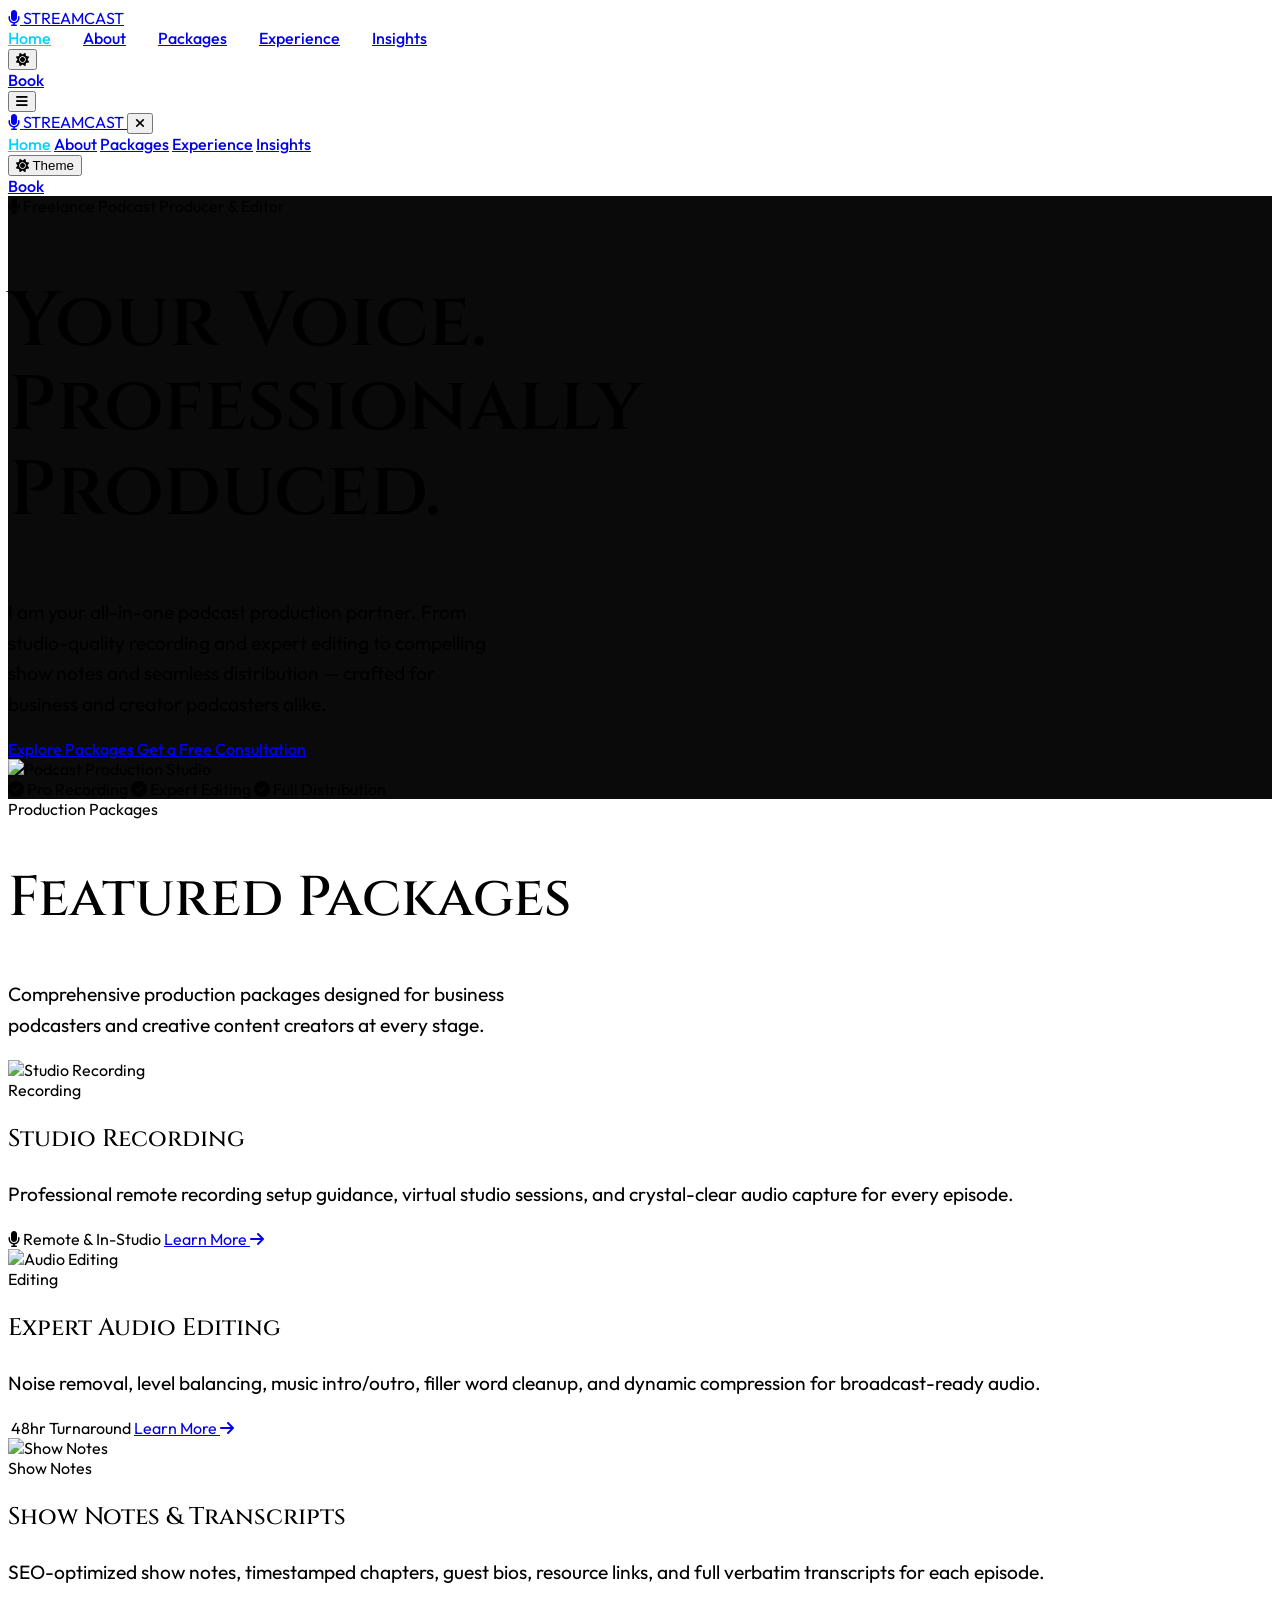
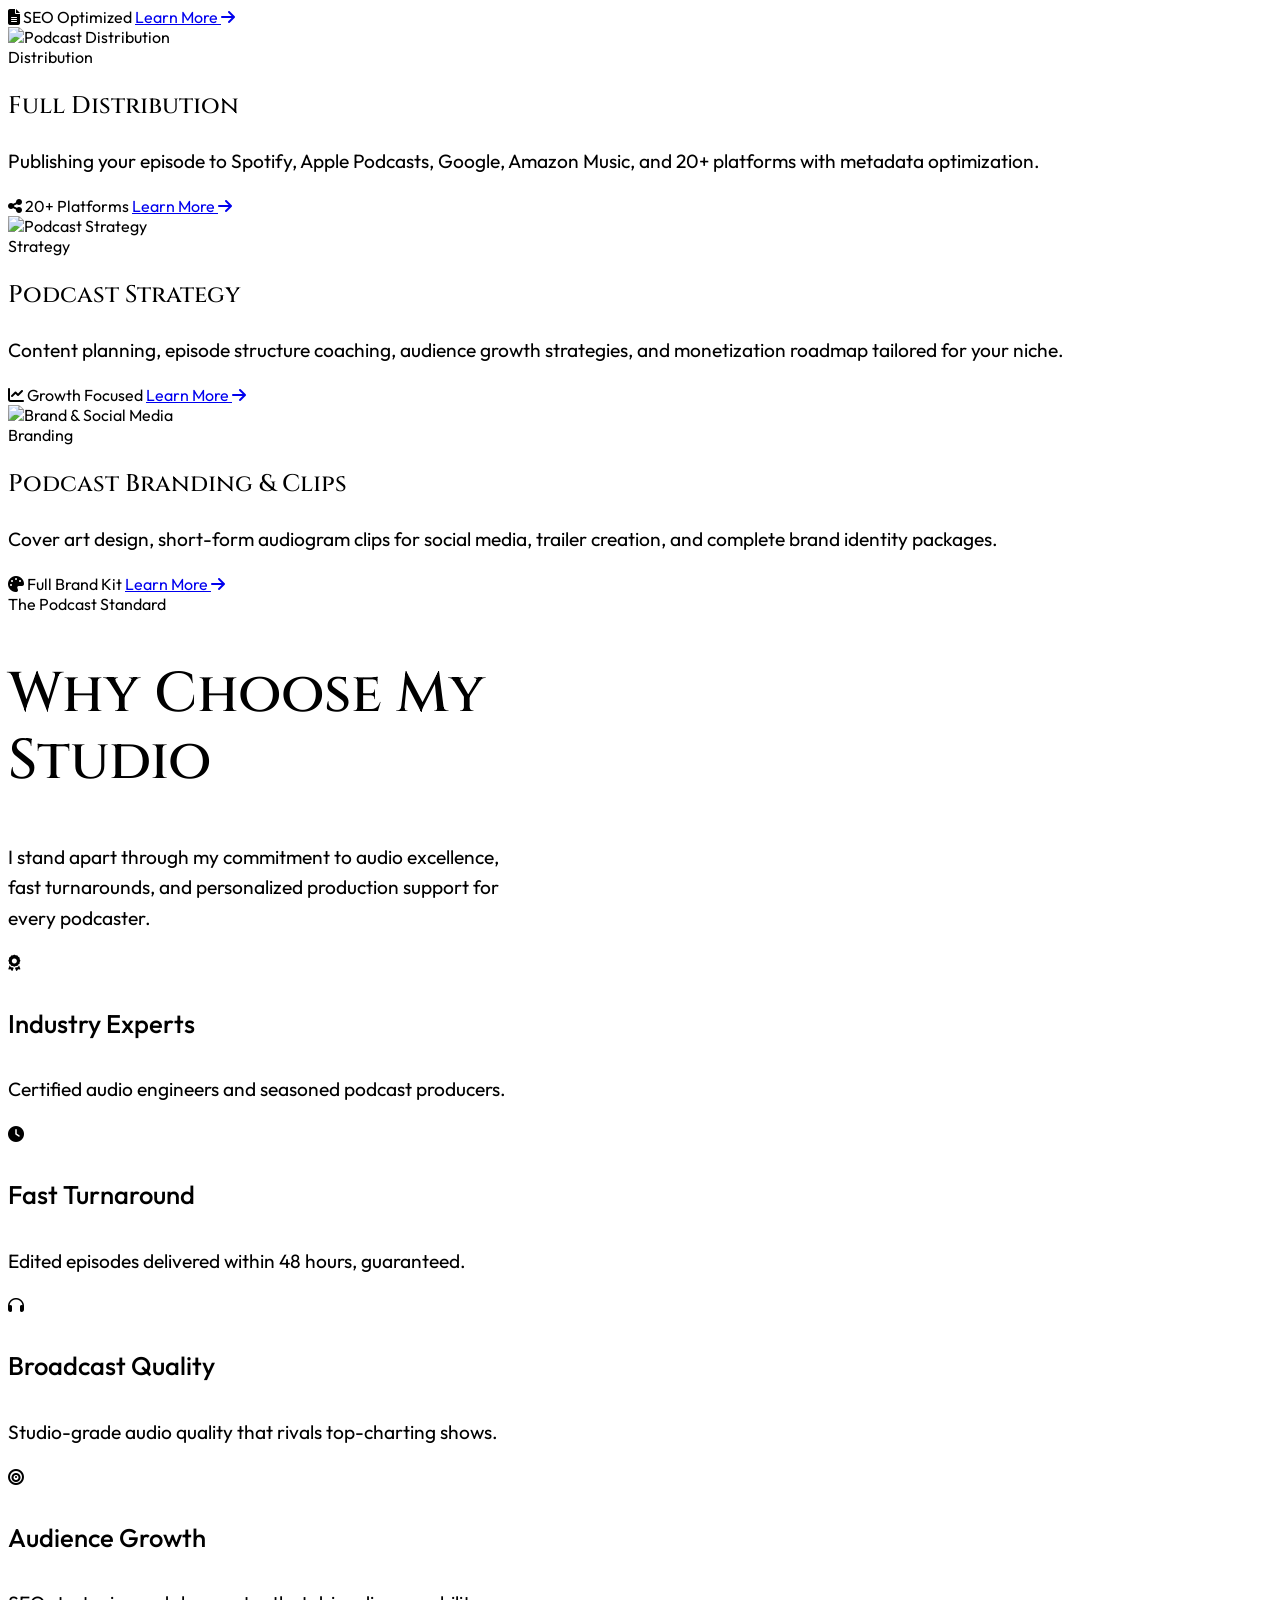
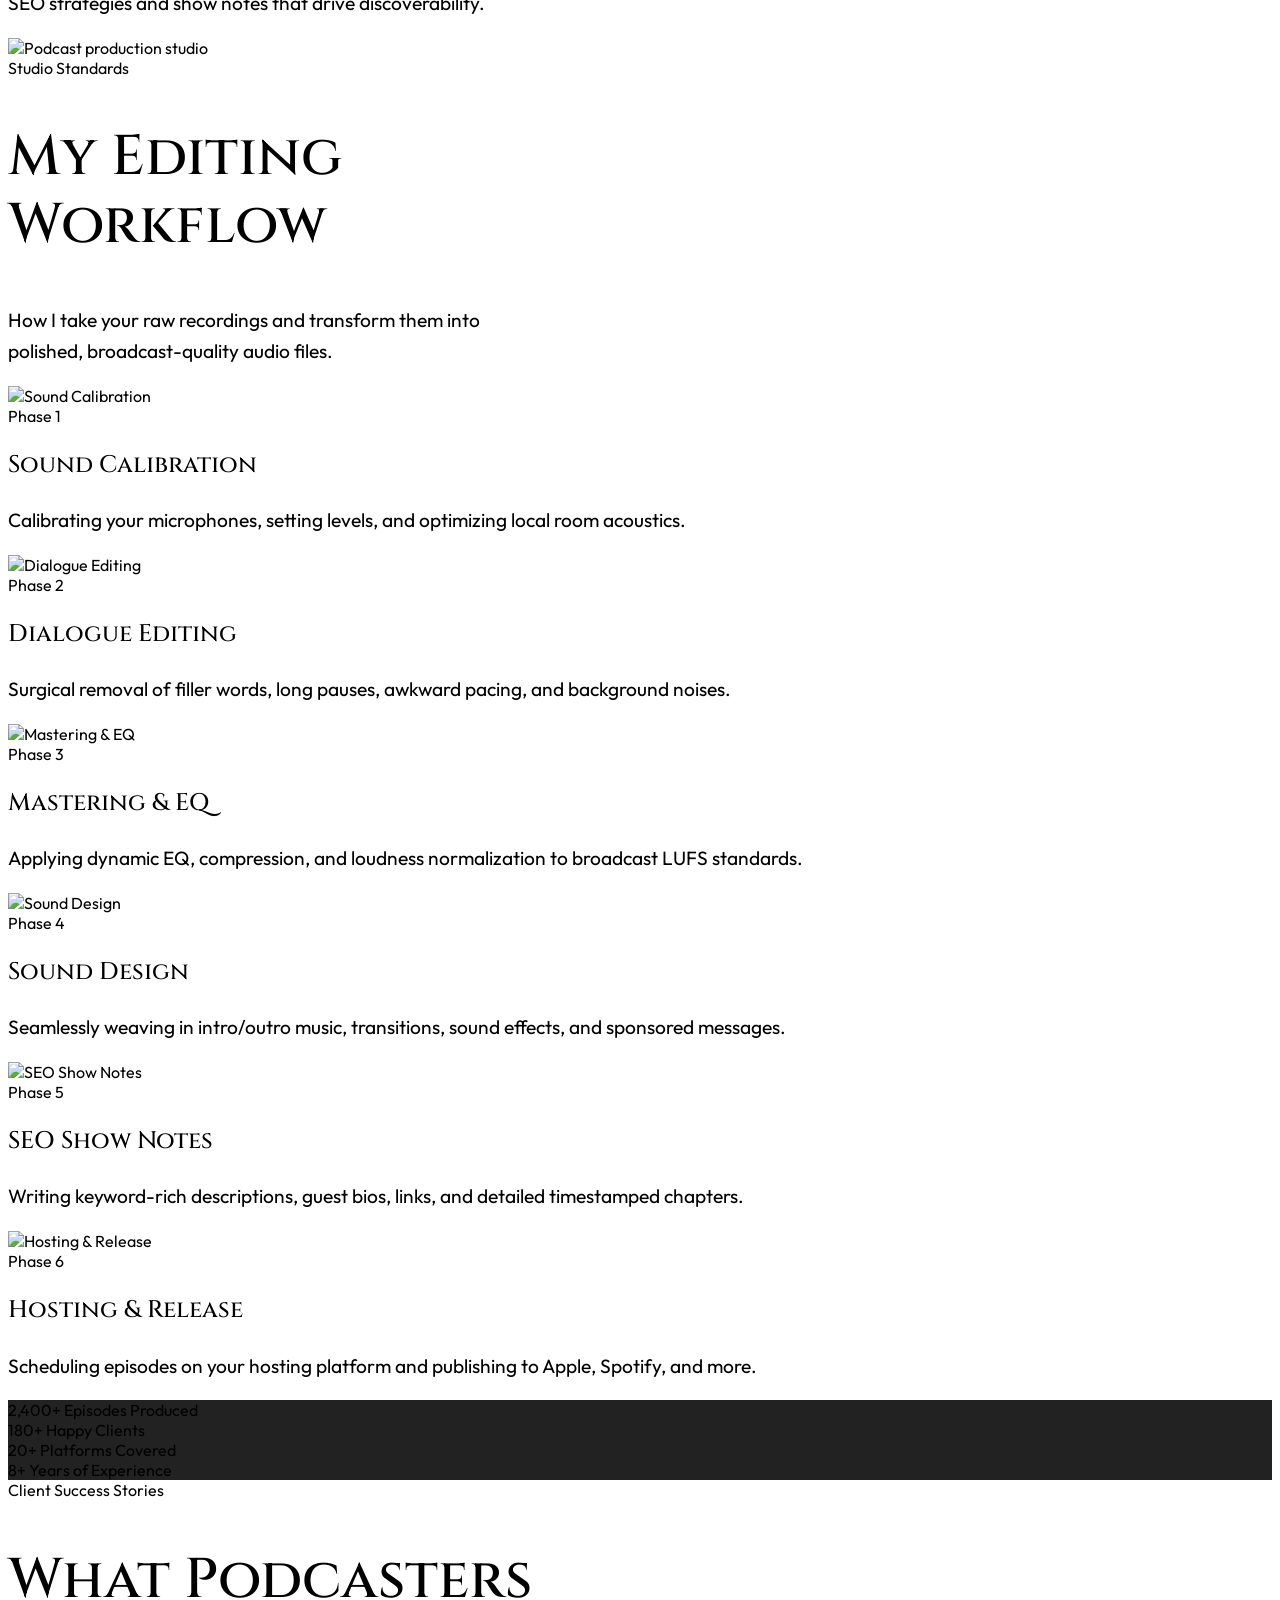
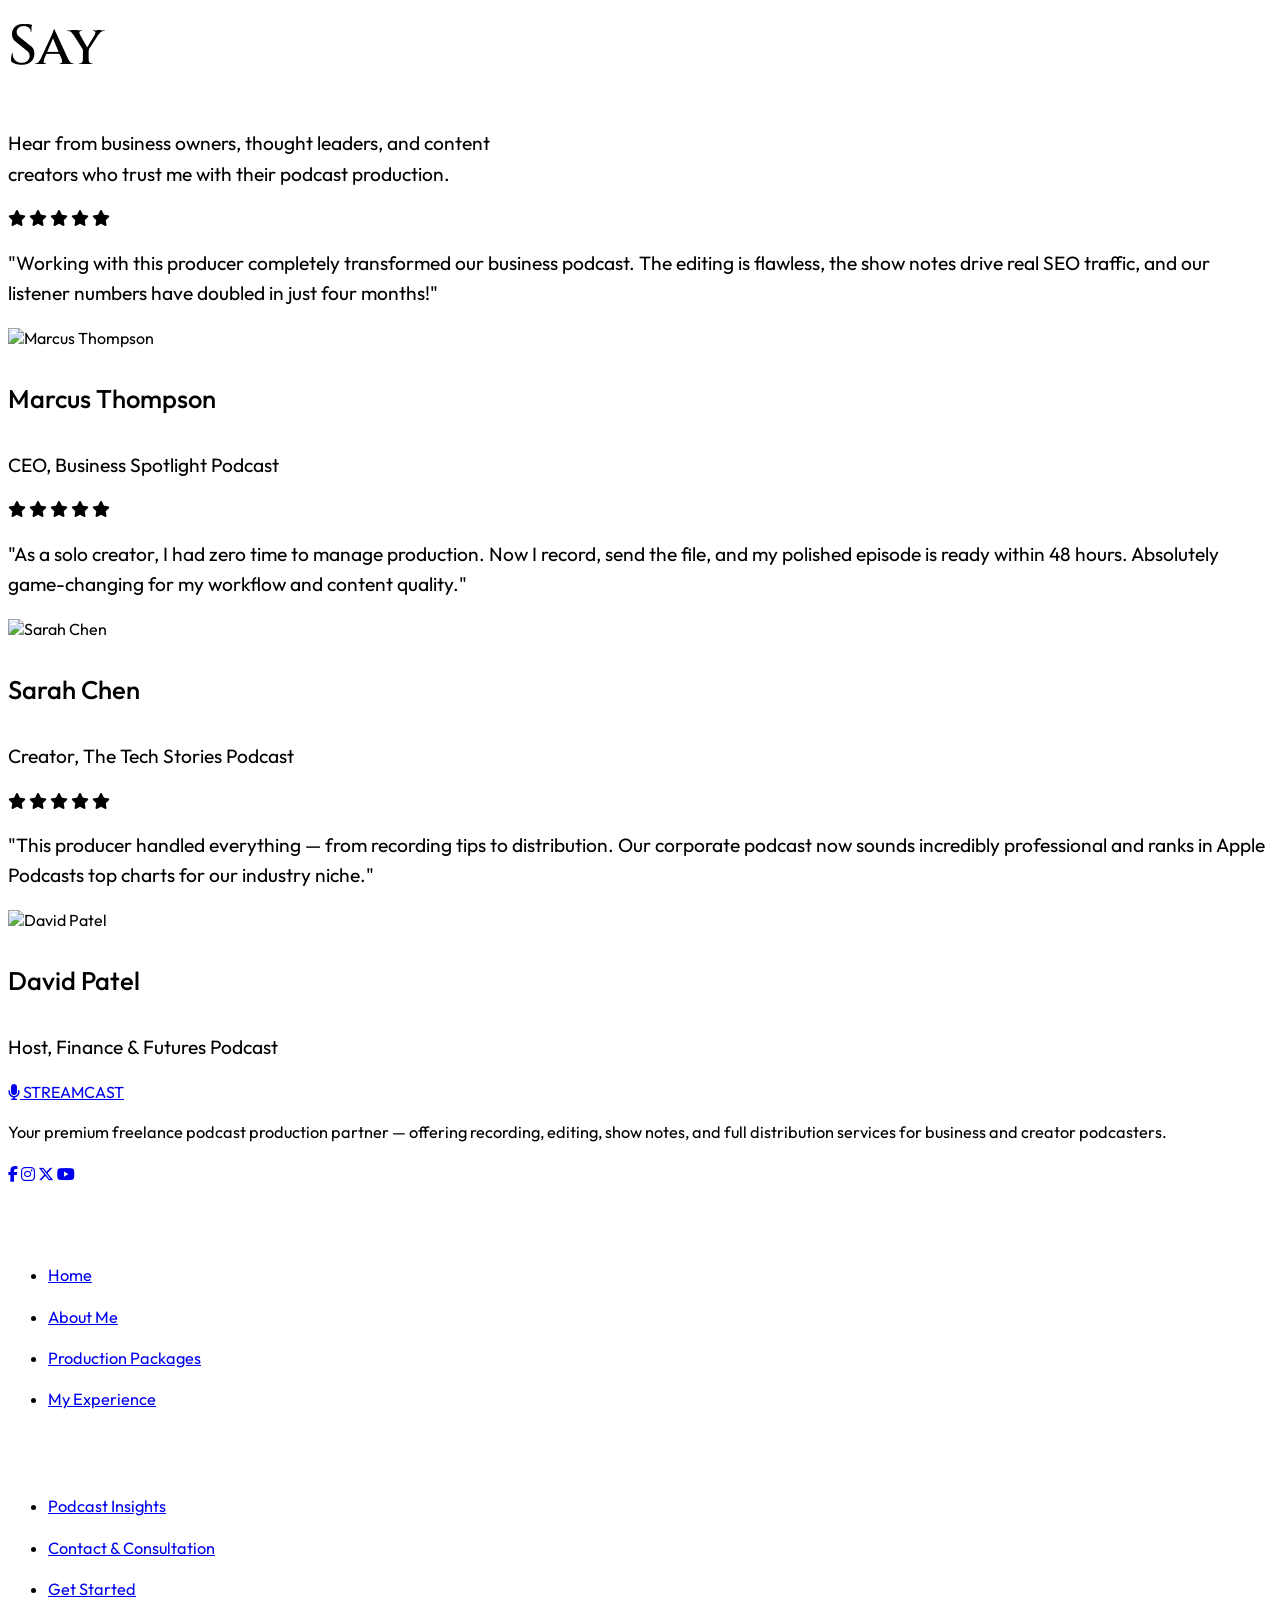
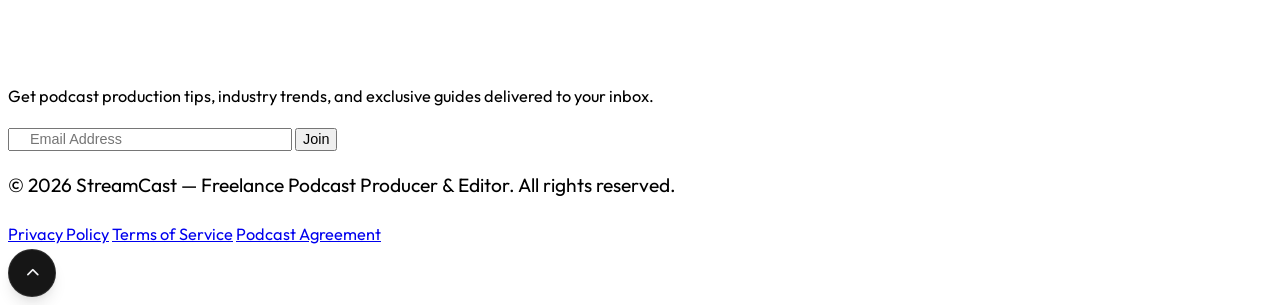
==== commit 7f0801a0: "Update X logo in footer and book page, fix card metadata and CTA button alignment on packages page" ====
--- a/index.html
+++ b/index.html
@@ -10,7 +10,7 @@
   <meta name="description" content="Welcome to StreamCast, your premier freelance podcast production partner. I offer professional recording, editing, show notes, and distribution services for business and creator podcasters.">
   
   <!-- FontAwesome Icons -->
-  <link rel="stylesheet" href="https://cdnjs.cloudflare.com/ajax/libs/font-awesome/6.4.0/css/all.min.css">
+  <link rel="stylesheet" href="https://cdnjs.cloudflare.com/ajax/libs/font-awesome/6.5.2/css/all.min.css">
   <!-- Custom Styles -->
   <link rel="stylesheet" href="assets/css/custom.css">
   <!-- Tailwind CSS Play CDN -->
@@ -670,7 +670,7 @@
           <div class="flex space-x-4 gap-1.5 pt-2">
             <a href="#" class="text-gray-400 hover:text-brand-blue text-lg transition-colors"><i class="fab fa-facebook-f"></i></a>
             <a href="#" class="text-gray-400 hover:text-brand-blue text-lg transition-colors"><i class="fab fa-instagram"></i></a>
-            <a href="#" class="text-gray-400 hover:text-brand-blue text-lg transition-colors"><i class="fab fa-twitter"></i></a>
+            <a href="#" class="text-gray-400 hover:text-brand-blue text-lg transition-colors"><i class="fa-brands fa-x-twitter"></i></a>
             <a href="#" class="text-gray-400 hover:text-brand-blue text-lg transition-colors"><i class="fab fa-youtube"></i></a>
           </div>
         </div>
